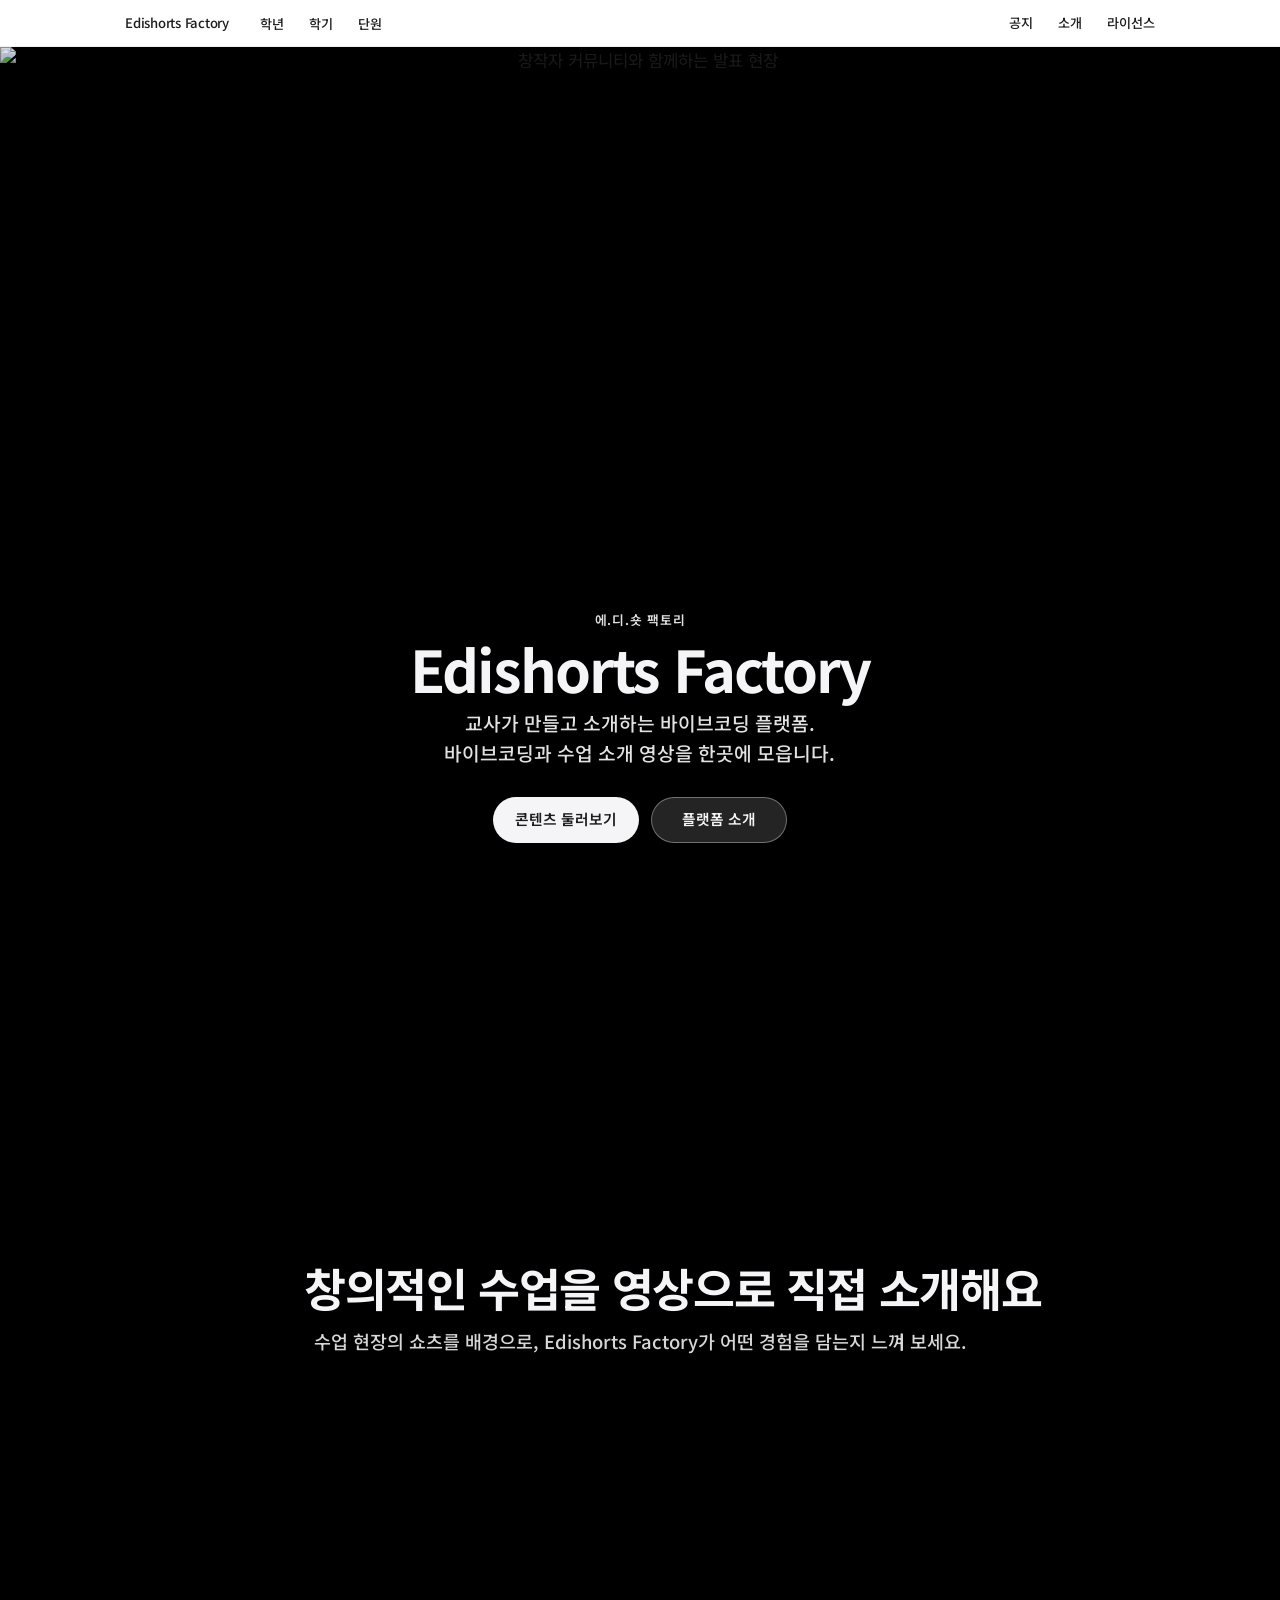
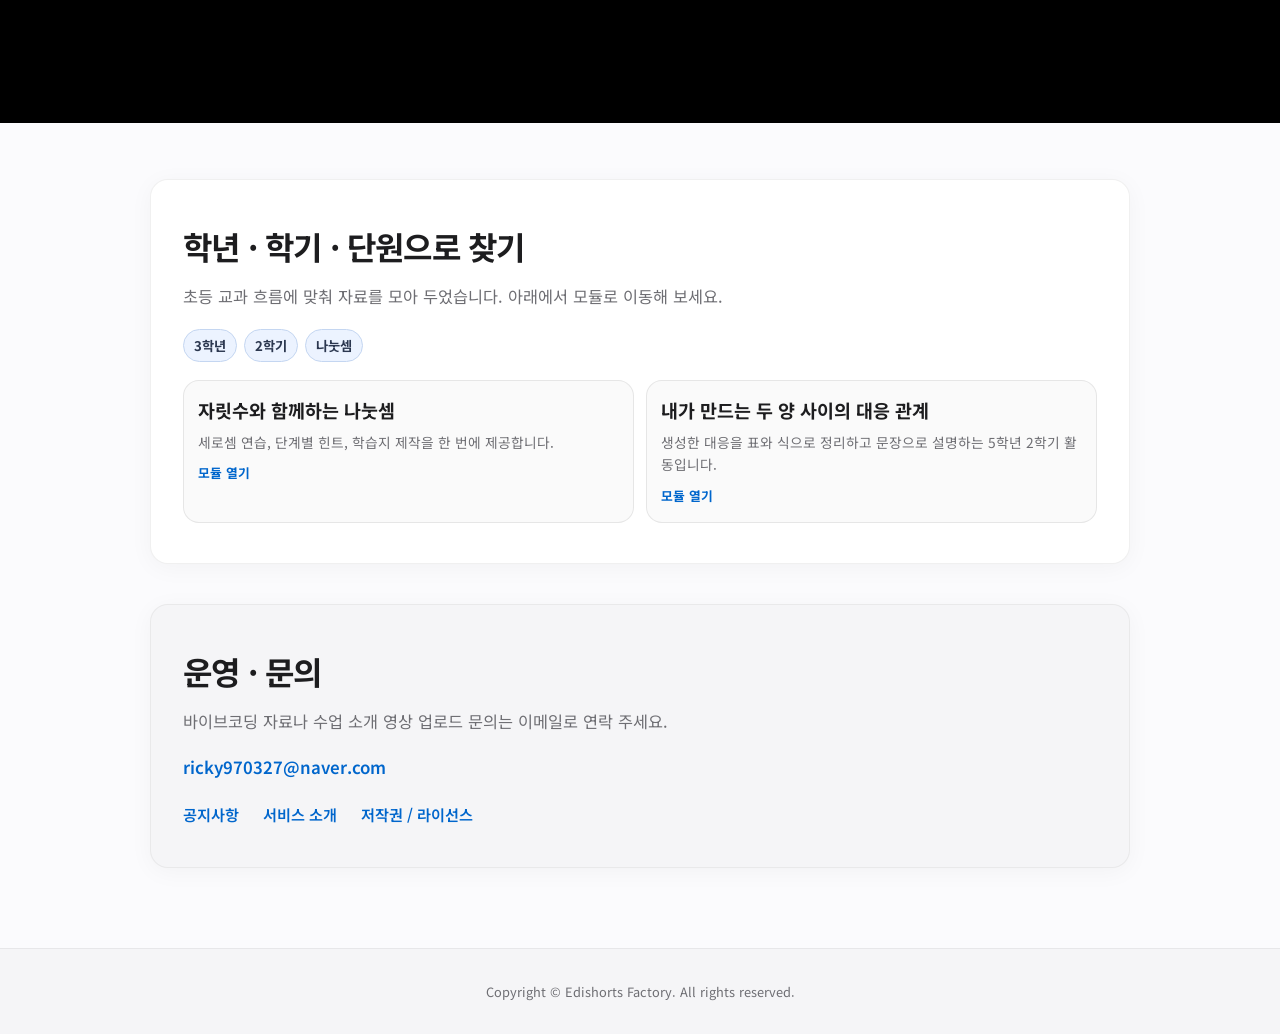
==== index.html @ 029f8019 "영상 섹션 재생 소스를 새 video section 파일로 교체. 기존 쇼릴 목록 대신 새 영상 파일 1개를 반복 재생하도록 설정하고, 대용량 파일은 Git LFS로 추적해 푸시 " ====
<!DOCTYPE html>
<html lang="ko">
<head>
  <meta charset="UTF-8" />
  <meta name="viewport" content="width=device-width, initial-scale=1.0" />
  <title>Edishorts Factory</title>
  <link rel="preconnect" href="https://fonts.googleapis.com" />
  <link rel="preconnect" href="https://fonts.gstatic.com" crossorigin />
  <link href="https://fonts.googleapis.com/css2?family=Noto+Sans+KR:wght@400;500;600;700&display=swap" rel="stylesheet" />
  <link rel="stylesheet" href="styles.css" />
</head>
<body class="ef-home ef-site">
  <div class="portal-topnav-wrap ef-nav">
    <nav class="portal-topnav" aria-label="상단 탐색">
      <a href="index.html" class="portal-logo-mini">Edishorts Factory</a>
      <div class="portal-topnav-links">
        <div class="portal-dropdown">
          <button type="button" class="portal-dropbtn">학년</button>
          <div class="portal-dropdown-menu">
            <a href="#explore">1학년</a><a href="#explore">2학년</a><a href="#explore">3학년</a>
            <a href="#explore">4학년</a><a href="#explore">5학년</a><a href="#explore">6학년</a>
          </div>
        </div>
        <div class="portal-dropdown">
          <button type="button" class="portal-dropbtn">학기</button>
          <div class="portal-dropdown-menu portal-dropdown-menu-wide">
            <a href="#explore">1학년 1학기</a><a href="#explore">1학년 2학기</a>
            <a href="#explore">2학년 1학기</a><a href="#explore">2학년 2학기</a>
            <a href="#explore">3학년 1학기</a><a href="#explore">3학년 2학기</a>
            <a href="#explore">4학년 1학기</a><a href="#explore">4학년 2학기</a>
            <a href="#explore">5학년 1학기</a><a href="correspondence.html">5학년 2학기</a>
            <a href="#explore">6학년 1학기</a><a href="#explore">6학년 2학기</a>
          </div>
        </div>
        <div class="portal-dropdown">
          <button type="button" class="portal-dropbtn">단원</button>
          <div class="portal-dropdown-menu">
            <span class="portal-dropdown-empty">단원 메뉴는 곧 제공됩니다.</span>
          </div>
        </div>
      </div>
      <div class="portal-topnav-pages">
        <a href="notices.html">공지</a>
        <a href="about.html">소개</a>
        <a href="license.html">라이선스</a>
      </div>
    </nav>
  </div>

  <section class="ef-hero" aria-label="메인 비주얼">
    <img
      src="assets/ws-banner.jpg"
      alt="창작자 커뮤니티와 함께하는 발표 현장"
      class="ef-hero-img"
      width="1200"
      height="800"
      fetchpriority="high"
    />
    <div class="ef-hero-scrim" aria-hidden="true"></div>
    <div class="ef-hero-inner">
      <p class="ef-eyebrow">에.디.숏 팩토리</p>
      <h1 class="ef-hero-title">Edishorts Factory</h1>
      <p class="ef-hero-sub">교사가 만들고 소개하는 바이브코딩 플랫폼.<br />바이브코딩과 수업 소개 영상을 한곳에 모읍니다.</p>
      <div class="ef-hero-actions">
        <a class="ef-btn ef-btn-primary" href="#explore">콘텐츠 둘러보기</a>
        <a class="ef-btn ef-btn-ghost" href="about.html">플랫폼 소개</a>
      </div>
    </div>
  </section>

  <section class="ef-showreel" id="lessonShowreel" aria-labelledby="showreel-heading">
    <div class="ef-showreel-videos" aria-hidden="true">
      <!-- assets/videos 폴더의 파일명을 clips 배열에 추가하면 자동으로 순환 재생됩니다. -->
      <video id="efShowreelVideo" class="ef-showreel-video" muted playsinline preload="none"></video>
    </div>
    <div class="ef-showreel-scrim" aria-hidden="true"></div>
    <div class="ef-showreel-copy">
      <h2 id="showreel-heading" class="ef-showreel-title">창의적인 수업을 영상으로 직접 소개해요</h2>
      <p class="ef-showreel-lead">수업 현장의 쇼츠를 배경으로, Edishorts Factory가 어떤 경험을 담는지 느껴 보세요.</p>
    </div>
  </section>

  <main class="ef-main" id="explore">
    <section class="ef-panel">
      <h2 class="ef-panel-title">학년 · 학기 · 단원으로 찾기</h2>
      <p class="ef-panel-lead">초등 교과 흐름에 맞춰 자료를 모아 두었습니다. 아래에서 모듈로 이동해 보세요.</p>
      <div class="portal-chip-row ef-chip-row">
        <span class="portal-chip">3학년</span>
        <span class="portal-chip">2학기</span>
        <span class="portal-chip">나눗셈</span>
      </div>
      <div class="portal-module-grid ef-module-grid">
        <a class="portal-module-card ef-module-card" href="division.html">
          <h3>자릿수와 함께하는 나눗셈</h3>
          <p>세로셈 연습, 단계별 힌트, 학습지 제작을 한 번에 제공합니다.</p>
          <span class="portal-module-cta">모듈 열기</span>
        </a>
        <a class="portal-module-card ef-module-card" href="correspondence.html">
          <h3>내가 만드는 두 양 사이의 대응 관계</h3>
          <p>생성한 대응을 표와 식으로 정리하고 문장으로 설명하는 5학년 2학기 활동입니다.</p>
          <span class="portal-module-cta">모듈 열기</span>
        </a>
      </div>
    </section>

    <section class="ef-panel ef-panel-muted">
      <h2 class="ef-panel-title">운영 · 문의</h2>
      <p class="ef-panel-lead">바이브코딩 자료나 수업 소개 영상 업로드 문의는 이메일로 연락 주세요.</p>
      <p class="ef-contact"><a href="mailto:ricky970327@naver.com">ricky970327@naver.com</a></p>
      <div class="ef-link-row">
        <a href="notices.html">공지사항</a>
        <a href="about.html">서비스 소개</a>
        <a href="license.html">저작권 / 라이선스</a>
      </div>
    </section>
  </main>

  <footer class="ef-footer">
    <p>Copyright © Edishorts Factory. All rights reserved.</p>
  </footer>

  <script>
    (function () {
      var video = document.getElementById("efShowreelVideo");
      var section = document.getElementById("lessonShowreel");
      if (!video || !section) return;

      var clips = ["assets/videos/video section.mp4"];
      if (!clips.length) return;

      var idx = 0;
      var playable = [];
      var initialized = false;
      var initPromise = null;

      function tryPlay() {
        video.muted = true;
        var p = video.play();
        if (p && typeof p.catch === "function") p.catch(function () {});
      }

      function loadIndex(i) {
        if (!playable.length) return;
        idx = ((i % playable.length) + playable.length) % playable.length;
        video.src = encodeURI(playable[idx]);
        video.load();
        tryPlay();
      }

      function advanceToNext() {
        if (!playable.length) return;
        loadIndex(idx + 1);
      }

      function onEnded() {
        advanceToNext();
      }

      function onError() {
        if (playable.length) playable.splice(idx, 1);
        if (!playable.length) {
          video.removeEventListener("error", onError);
          video.removeEventListener("ended", onEnded);
          video.pause();
          return;
        }
        loadIndex(idx);
      }

      function probeClip(src) {
        return new Promise(function (resolve) {
          var probe = document.createElement("video");
          var cleaned = false;
          var timer = setTimeout(doneFalse, 2200);
          function cleanup() {
            if (cleaned) return;
            cleaned = true;
            clearTimeout(timer);
            probe.removeAttribute("src");
            probe.load();
          }
          function doneTrue() {
            cleanup();
            resolve(true);
          }
          function doneFalse() {
            cleanup();
            resolve(false);
          }
          probe.preload = "metadata";
          probe.muted = true;
          probe.addEventListener("loadedmetadata", doneTrue, { once: true });
          probe.addEventListener("canplay", doneTrue, { once: true });
          probe.addEventListener("error", doneFalse, { once: true });
          probe.src = encodeURI(src);
          probe.load();
        });
      }

      async function initPlayableList() {
        if (initialized) return playable;
        if (initPromise) return initPromise;
        initPromise = (async function () {
          var accepted = [];
          for (var i = 0; i < clips.length; i += 1) {
            var ok = await probeClip(clips[i]);
            if (ok) accepted.push(clips[i]);
          }
          playable = accepted;
          initialized = true;
          return playable;
        })();
        return initPromise;
      }

      video.addEventListener("ended", onEnded);
      video.addEventListener("error", onError);

      var started = false;
      var io = new IntersectionObserver(
        function (entries) {
          entries.forEach(async function (e) {
            if (e.isIntersecting) {
              if (!started) {
                started = true;
                await initPlayableList();
                if (playable.length) loadIndex(0);
              } else {
                tryPlay();
              }
            } else {
              video.pause();
            }
          });
        },
        { threshold: 0.12 }
      );
      io.observe(section);
    })();
  </script>
</body>
</html>
---- styles.css ----
@font-face {
  font-family: "Katuri";
  src:
    url("assets/fonts/Katuri.otf") format("opentype"),
    url("assets/fonts/Katuri.ttf") format("truetype");
  font-weight: 400;
  font-style: normal;
  font-display: swap;
}

:root {
  --bg: #f0f7ff;
  --card: #ffffff;
  --ink: #2c2a26;
  --muted: #5c5852;
  --accent: #2d7a6e;
  --accent-soft: #e8f4f1;
  --highlight: #fff3d4;
  --border: #e2ddd4;
  --danger: #b54a3c;
  --radius: 16px;
  --shadow: 0 8px 28px rgba(44, 42, 38, 0.08);
  --place-blue: #3d7dd9;
  --place-green: #3daf6e;
  --place-orange: #e8892c;
  --vd-line: rgba(44, 42, 38, 0.22);
}

*,
*::before,
*::after {
  box-sizing: border-box;
}

body {
  margin: 0;
  font-family: "Noto Sans KR", system-ui, sans-serif;
  font-size: 1.05rem;
  line-height: 1.65;
  color: var(--ink);
  background: var(--bg);
  min-height: 100vh;
}

.page {
  max-width: 760px;
  margin: 0 auto;
  padding: 1.75rem 1.25rem 3rem;
}

.header {
  text-align: center;
  margin-bottom: 1.75rem;
}

.header h1 {
  font-size: clamp(1.45rem, 4vw, 1.85rem);
  font-weight: 700;
  margin: 0 0 0.6rem;
  letter-spacing: -0.02em;
}

.lead {
  margin: 0;
  color: var(--muted);
  font-size: 0.98rem;
  max-width: 34em;
  margin-inline: auto;
}

.card {
  background: var(--card);
  border-radius: var(--radius);
  padding: 1.35rem 1.35rem 1.5rem;
  margin-bottom: 1.25rem;
  box-shadow: var(--shadow);
  border: 1px solid var(--border);
}

.card h2 {
  font-size: 1.15rem;
  margin: 0 0 0.65rem;
  color: var(--accent);
}

.concept p {
  margin: 0 0 1rem;
  color: var(--muted);
  font-size: 0.95rem;
}

.place-demo {
  display: flex;
  flex-wrap: wrap;
  gap: 0.5rem;
  align-items: stretch;
  justify-content: center;
}

.place-cell {
  border-radius: 12px;
  padding: 0.65rem 0.85rem;
  text-align: center;
  min-width: 4.5rem;
  transition: transform 0.2s ease, box-shadow 0.2s ease;
}

.place-cell.place-tone-0 {
  background: rgba(61, 125, 217, 0.12);
  border: 2px solid var(--place-blue);
}

.place-cell.place-tone-1 {
  background: rgba(61, 175, 110, 0.12);
  border: 2px solid var(--place-green);
}

.place-cell.place-tone-2 {
  background: rgba(232, 137, 44, 0.14);
  border: 2px solid var(--place-orange);
}

.place-cell .digit {
  font-size: 1.75rem;
  font-weight: 700;
  line-height: 1.2;
}

.place-cell .name {
  font-size: 0.78rem;
  font-weight: 600;
  margin-top: 0.2rem;
}

.place-tone-0 .name {
  color: var(--place-blue);
}

.place-tone-1 .name {
  color: var(--place-green);
}

.place-tone-2 .name {
  color: var(--place-orange);
}

.form .fields {
  display: flex;
  flex-wrap: wrap;
  align-items: flex-end;
  gap: 0.75rem 1rem;
  justify-content: center;
}

.field {
  display: flex;
  flex-direction: column;
  gap: 0.35rem;
}

.field .label {
  font-size: 0.82rem;
  color: var(--muted);
  font-weight: 600;
}

.field input {
  width: 8.5rem;
  padding: 0.55rem 0.65rem;
  font-size: 1.1rem;
  border: 2px solid var(--border);
  border-radius: 10px;
  font-family: inherit;
}

.field input:focus {
  outline: none;
  border-color: var(--accent);
  box-shadow: 0 0 0 3px var(--accent-soft);
}

.problem-preview {
  text-align: center;
  font-size: 1.35rem;
  font-weight: 700;
  margin: 0.85rem 0 1rem;
  letter-spacing: 0.04em;
}

.form-actions {
  display: flex;
  flex-wrap: wrap;
  gap: 0.65rem;
  justify-content: center;
  align-items: center;
}

.form-actions .btn.primary {
  margin: 0;
  width: auto;
  min-width: 10rem;
}

.divide-symbol {
  font-size: 1.6rem;
  font-weight: 700;
  color: var(--muted);
  padding-bottom: 0.35rem;
}

.hint {
  margin: 0.85rem 0 1rem;
  font-size: 0.85rem;
  color: var(--muted);
  text-align: center;
}

.btn {
  font-family: inherit;
  font-size: 1rem;
  font-weight: 600;
  padding: 0.65rem 1.2rem;
  border-radius: 10px;
  border: 2px solid transparent;
  cursor: pointer;
  transition: transform 0.08s ease, background 0.15s ease, border-color 0.15s ease;
}

.btn:active {
  transform: scale(0.98);
}

.btn.primary {
  display: block;
  width: 100%;
  max-width: 280px;
  margin: 0 auto;
  background: var(--accent);
  color: #fff;
}

.btn.primary:hover {
  filter: brightness(1.05);
}

.btn.ghost {
  background: var(--card);
  border-color: var(--border);
  color: var(--ink);
}

.btn.ghost:hover:not(:disabled) {
  border-color: var(--accent);
  color: var(--accent);
}

.btn:disabled {
  opacity: 0.45;
  cursor: not-allowed;
}

.hidden {
  display: none !important;
}

.result-head {
  margin-bottom: 1rem;
}

.result-head h2 {
  margin-bottom: 0.35rem;
}

.answer {
  margin: 0;
  font-size: 1.05rem;
  font-weight: 600;
  color: var(--ink);
}

.step-nav {
  display: flex;
  align-items: center;
  justify-content: center;
  gap: 0.75rem;
  flex-wrap: wrap;
  margin-bottom: 1.1rem;
}

.step-counter {
  font-size: 0.9rem;
  color: var(--muted);
  min-width: 8rem;
  text-align: center;
}

.step-panel {
  background: var(--accent-soft);
  border-radius: var(--radius);
  padding: 1rem 1.1rem;
  margin-bottom: 1.25rem;
  border: 1px solid rgba(45, 122, 110, 0.2);
}

.step-title {
  font-weight: 700;
  font-size: 1rem;
  margin: 0 0 0.5rem;
  color: var(--accent);
}

.step-text {
  margin: 0;
  color: var(--ink);
  font-size: 0.98rem;
}

.step-math {
  margin: 0.75rem 0 0;
  font-family: ui-monospace, "Cascadia Code", monospace;
  font-size: 1rem;
  background: #fff;
  padding: 0.5rem 0.65rem;
  border-radius: 8px;
  border: 1px solid var(--border);
}

.error-msg {
  color: var(--danger);
  font-weight: 600;
  text-align: center;
  margin: 0.5rem 0 0;
  font-size: 0.95rem;
}

.practice-align {
  display: flex;
  flex-wrap: wrap;
  justify-content: center;
  align-items: flex-start;
  gap: 0.5rem 1.25rem;
  width: 100%;
  max-width: 100%;
  --practice-grid-cols: 5.35rem repeat(3, 3.5rem) 13rem;
}

.practice-q-col {
  flex: 0 1 auto;
  min-width: 0;
  max-width: 100%;
  overflow-x: auto;
  display: flex;
  flex-direction: column;
  align-items: center;
  -webkit-overflow-scrolling: touch;
}

#quotientMount {
  display: flex;
  justify-content: center;
  width: 100%;
}

.remainder-tip {
  flex: 0 1 14rem;
  max-width: min(16rem, 100%);
  margin: 0;
  font-size: 0.86rem;
  line-height: 1.55;
  color: var(--muted);
  padding: 0.35rem 0 0;
}

@media (max-width: 600px) {
  .practice-align {
    flex-direction: column;
    align-items: center;
  }

  .remainder-tip {
    padding-top: 0;
    order: -1;
    flex-basis: auto;
    max-width: 100%;
  }
}

.long-division-wrap {
  overflow-x: visible;
  padding: 0.1rem 0 0;
  display: flex;
  justify-content: center;
  width: 100%;
}

.long-division {
  display: block;
  font-family: ui-monospace, "Cascadia Code", monospace;
  font-size: 1.2rem;
  line-height: 1.45;
  margin: 0 auto;
  width: fit-content;
  max-width: 100%;
}

/* 세로셈: 열 고정 그리드 (몫·나누어지는 수·빼기 줄 정렬) */
.quotient-grid {
  display: grid;
  grid-template-columns: var(--practice-grid-cols);
  align-items: stretch;
  width: fit-content;
  max-width: 100%;
  margin: 0;
  font-variant-numeric: tabular-nums;
  box-sizing: border-box;
}

.vd-grid-root {
  display: flex;
  flex-direction: column;
  gap: 0;
  width: fit-content;
  max-width: 100%;
  margin: 0;
  font-variant-numeric: tabular-nums;
  box-sizing: border-box;
}

.vd-grid-row {
  display: grid;
  grid-template-columns: var(--practice-grid-cols);
  align-items: end;
  width: 100%;
  box-sizing: border-box;
}

.vd-grid-row .vd-g-hint:not(.vd-g-hint-side):not(.vd-g-hint-topnote) {
  border-right: 1px dashed var(--vd-line);
  box-sizing: border-box;
}

.vd-g-leader {
  text-align: right;
  white-space: pre;
  font-weight: 700;
  padding-right: 0.2rem;
  padding-left: 0.35rem;
  align-self: stretch;
  border-left: 1px dashed var(--vd-line);
  border-right: 1px dashed var(--vd-line);
  box-sizing: border-box;
}

.vd-g-leader-blank {
  user-select: none;
  pointer-events: none;
}

.vd-g-classic-lead.vd-g-leader-blank .vd-cl-div,
.vd-g-classic-lead.vd-g-leader-blank .vd-cl-paren {
  color: transparent;
}

.vd-g-classic-lead {
  display: flex;
  flex-direction: row;
  align-items: flex-end;
  justify-content: flex-end;
  gap: 0.02em;
  line-height: 1;
  padding-bottom: 0.2rem;
}

.vd-cl-div {
  font-weight: 800;
  font-size: 1.2rem;
}

.vd-cl-paren {
  font-size: 1.45rem;
  font-weight: 500;
  margin-left: 0.02em;
  line-height: 0.85;
}

.vd-g-leader-visible {
  color: var(--ink);
}

.vd-g-leader-head {
  min-height: 1rem;
}

.vd-grid-header .vd-g-leader-head {
  box-sizing: border-box;
  align-self: stretch;
}

.vd-grid-header .vd-g-head {
  font-family: "Noto Sans KR", system-ui, sans-serif;
  font-size: 0.78rem;
  font-weight: 700;
  text-align: center;
  padding: 0.15rem 0 0.25rem;
  border-right: 1px dashed var(--vd-line);
  box-sizing: border-box;
}

.vd-grid-header .vd-g-hint {
  border-right: 1px dashed var(--vd-line);
  box-sizing: border-box;
}

.vd-g-tone-0 {
  color: var(--place-blue);
}

.vd-g-tone-1 {
  color: var(--place-green);
}

.vd-g-tone-2 {
  color: var(--place-orange);
}

.vd-g-digit {
  text-align: center;
  font-weight: 700;
  min-height: 2.35rem;
  display: flex;
  align-items: center;
  justify-content: center;
  border-right: 1px dashed var(--vd-line);
  box-sizing: border-box;
}

.vd-g-dividend {
  font-size: 1.25rem;
}

.vd-g-dividend.vd-g-tone-0,
.vd-g-dividend.vd-g-tone-1,
.vd-g-dividend.vd-g-tone-2 {
  color: var(--ink);
}

.vd-g-partial {
  color: var(--ink);
  font-weight: 700;
}

.vd-g-product {
  color: #6a6560;
  font-weight: 600;
  font-size: 1.05rem;
}

.vd-g-after-sub {
  color: var(--ink);
  font-weight: 800;
  font-size: 1.12rem;
  background: rgba(255, 243, 212, 0.35);
}

.vd-dividend-classic .vd-g-dividend {
  border-top: 2px solid var(--ink);
}

.vd-g-remainder {
  color: var(--accent);
  font-weight: 800;
}

.vd-g-hint {
  min-height: 0.5rem;
}

.vd-g-hint-side {
  font-family: ui-monospace, "Cascadia Code", monospace;
  font-size: 0.82rem;
  font-weight: 600;
  color: var(--muted);
  display: flex;
  align-items: center;
  justify-content: flex-start;
  padding: 0 0.35rem 0 0.55rem;
  border-right: 1px dashed var(--vd-line);
  white-space: nowrap;
  box-sizing: border-box;
}

.vd-g-hint-merge {
  font-family: inherit;
  font-size: 0.78rem;
  font-weight: 500;
  line-height: 1.35;
  white-space: normal;
  max-width: 16rem;
}

.vd-merge-tip strong {
  color: var(--ink);
  font-weight: 800;
}

.vd-g-hint-topnote {
  border-right: 1px dashed var(--vd-line);
  box-sizing: border-box;
}

.vd-g-blink {
  animation: vd-g-blink-anim 0.95s ease-in-out infinite;
  border-radius: 6px;
}

.vd-g-dividend.vd-g-blink.vd-g-tone-0,
.vd-g-after-sub.vd-g-blink.vd-g-tone-0 {
  background: rgba(61, 125, 217, 0.28);
  color: var(--place-blue);
  font-weight: 800;
}

.vd-g-dividend.vd-g-blink.vd-g-tone-1,
.vd-g-after-sub.vd-g-blink.vd-g-tone-1 {
  background: rgba(61, 175, 110, 0.28);
  color: var(--place-green);
  font-weight: 800;
}

.vd-g-dividend.vd-g-blink.vd-g-tone-2,
.vd-g-after-sub.vd-g-blink.vd-g-tone-2 {
  background: rgba(232, 137, 44, 0.32);
  color: #b35f0a;
  font-weight: 800;
}

@keyframes vd-g-blink-anim {
  0%,
  100% {
    opacity: 1;
  }
  50% {
    opacity: 0.48;
  }
}

.vd-g-merge-corner {
  display: flex;
  align-items: flex-end;
  padding-bottom: 0.1rem;
}

.vd-corner-l {
  line-height: 1;
  margin-right: -0.02em;
  color: var(--ink);
}

.vd-corner-bar {
  flex: 1;
  border-top: 2px solid var(--ink);
  min-width: 1rem;
  height: 0;
  margin-bottom: 0.18rem;
}

.vd-g-merge-rule {
  display: flex;
  align-items: flex-start;
  padding-top: 0.12rem;
}

.vd-rule-line {
  width: 100%;
  border-top: 2px solid var(--ink);
}

.vd-q-cell {
  display: flex;
  align-items: center;
  justify-content: center;
  min-height: 2.45rem;
  padding: 0;
  border-right: 1px dashed var(--vd-line);
  box-sizing: border-box;
}

.quotient-grid .vd-q-cell {
  border-bottom: 1px dashed var(--vd-line);
}

.quotient-grid .vd-g-leader {
  border-bottom: 1px dashed var(--vd-line);
  align-self: stretch;
  display: flex;
  align-items: flex-end;
  justify-content: flex-end;
  padding-bottom: 0.2rem;
  box-sizing: border-box;
}

.quotient-grid .vd-g-hint-topnote {
  border-bottom: 1px dashed var(--vd-line);
}

.footer {
  text-align: center;
  color: var(--muted);
  font-size: 0.85rem;
  margin-top: 0.5rem;
}

.sr-only {
  position: absolute;
  width: 1px;
  height: 1px;
  padding: 0;
  margin: -1px;
  overflow: hidden;
  clip: rect(0, 0, 0, 0);
  white-space: nowrap;
  border: 0;
}

.difficulty-row {
  display: flex;
  flex-wrap: wrap;
  gap: 0.5rem;
  justify-content: center;
  margin-bottom: 0.5rem;
}

.chip {
  font-family: inherit;
  font-size: 0.95rem;
  font-weight: 600;
  padding: 0.55rem 1.1rem;
  border-radius: 999px;
  border: 2px solid var(--border);
  background: var(--card);
  cursor: pointer;
  transition: background 0.2s ease, border-color 0.2s ease, transform 0.1s ease;
  min-height: 48px;
}

.chip:hover {
  border-color: var(--place-blue);
}

.chip.active {
  background: rgba(61, 125, 217, 0.15);
  border-color: var(--place-blue);
  color: var(--ink);
}

.diff-desc {
  margin-top: 0;
}

.practice-card h2 {
  color: var(--place-blue);
}

.phase-label {
  font-size: 0.98rem;
  font-weight: 600;
  color: var(--ink);
  text-align: center;
  margin: 0 0 0.75rem;
  line-height: 1.5;
}

.step-dots {
  display: flex;
  flex-wrap: wrap;
  gap: 0.4rem;
  justify-content: center;
  margin-bottom: 1rem;
}

.step-dot {
  font-size: 0.72rem;
  font-weight: 700;
  padding: 0.35rem 0.55rem;
  border-radius: 8px;
  background: var(--border);
  color: var(--muted);
  transition: background 0.25s ease, color 0.25s ease;
}

.step-dot.current {
  background: rgba(232, 137, 44, 0.35);
  color: var(--ink);
  animation: pulse-soft 1.2s ease-in-out infinite;
}

.step-dot.done {
  background: rgba(61, 175, 110, 0.35);
  color: var(--ink);
}

@keyframes pulse-soft {
  0%,
  100% {
    opacity: 1;
  }
  50% {
    opacity: 0.72;
  }
}

.quotient-mount {
  margin-bottom: 0.15rem;
}

.quotient-bundle {
  display: flex;
  flex-direction: column;
  align-items: center;
  justify-content: center;
  gap: 0.25rem;
  padding: 0.2rem 0;
  border-radius: 14px;
  transition: box-shadow 0.25s ease, background 0.25s ease;
  box-sizing: border-box;
  width: 100%;
  max-width: 100%;
}

.quotient-bundle.place-tone-0.is-blinking {
  background: rgba(61, 125, 217, 0.12);
  box-shadow: 0 0 0 3px rgba(61, 125, 217, 0.45);
}

.quotient-bundle.place-tone-1.is-blinking {
  background: rgba(61, 175, 110, 0.12);
  box-shadow: 0 0 0 3px rgba(61, 175, 110, 0.45);
}

.quotient-bundle.place-tone-2.is-blinking {
  background: rgba(232, 137, 44, 0.14);
  box-shadow: 0 0 0 3px rgba(232, 137, 44, 0.5);
}

.quotient-bundle.is-blinking {
  animation: blink-bundle 0.95s ease-in-out infinite;
}

@keyframes blink-bundle {
  0%,
  100% {
    opacity: 1;
  }
  50% {
    opacity: 0.55;
  }
}

.quotient-label {
  margin: 0;
}

.touch-lg {
  min-height: 48px;
  min-width: 48px;
  font-size: 1.45rem;
  font-weight: 700;
  text-align: center;
  border-radius: 12px;
  border: 2px solid var(--border);
  transition: border-color 0.2s ease, box-shadow 0.2s ease, transform 0.12s ease;
}

.quotient-inp {
  width: 3.1rem;
  max-width: calc(100% - 0.25rem);
  padding: 0.35rem 0.2rem;
  font-family: ui-monospace, "Cascadia Code", monospace;
  box-sizing: border-box;
}

.quotient-inp:focus {
  outline: none;
  border-color: var(--place-blue);
  box-shadow: 0 0 0 3px rgba(61, 125, 217, 0.25);
}

.quotient-inp:disabled {
  background: #f4f4f2;
  color: var(--ink);
  opacity: 1;
}

.quotient-inp.place-tone-0:focus {
  border-color: var(--place-blue);
  box-shadow: 0 0 0 3px rgba(61, 125, 217, 0.25);
}

.quotient-inp.place-tone-1:focus {
  border-color: var(--place-green);
  box-shadow: 0 0 0 3px rgba(61, 175, 110, 0.25);
}

.quotient-inp.place-tone-2:focus {
  border-color: var(--place-orange);
  box-shadow: 0 0 0 3px rgba(232, 137, 44, 0.3);
}

.quotient-inp.input-error {
  border-color: var(--danger) !important;
  box-shadow: 0 0 0 3px rgba(181, 74, 60, 0.35) !important;
  animation: input-shake 0.35s ease;
}

@keyframes input-shake {
  0%,
  100% {
    transform: translateX(0);
  }
  25% {
    transform: translateX(-5px);
  }
  75% {
    transform: translateX(5px);
  }
}

.mult-hint {
  font-size: 0.82rem;
  font-weight: 600;
  color: var(--muted);
  font-family: ui-monospace, "Cascadia Code", monospace;
  white-space: nowrap;
  max-width: 100%;
}

.practice-ld {
  margin-top: 0.5rem;
}

.vd-tone-0 {
  color: var(--place-blue);
}

.vd-tone-1 {
  color: var(--place-green);
}

.vd-tone-2 {
  color: var(--place-orange);
}

.remainder-block {
  margin-top: 1rem;
  text-align: center;
}

.remainder-label {
  display: inline-flex;
  flex-direction: column;
  align-items: center;
  gap: 0.35rem;
  font-weight: 700;
}

.remainder-inp {
  width: 4rem;
}

.practice-actions {
  display: flex;
  flex-wrap: wrap;
  gap: 0.65rem;
  justify-content: center;
  margin-top: 1.15rem;
}

.practice-feedback {
  margin-top: 0.85rem;
  text-align: center;
  min-height: 1.5em;
  font-size: 0.98rem;
}

.fb-ok {
  color: var(--place-green);
  font-weight: 700;
}

.fb-wrong {
  color: var(--danger);
  font-weight: 600;
}

.shake-anim {
  animation: page-shake 0.45s ease;
}

@keyframes page-shake {
  0%,
  100% {
    transform: translateX(0);
  }
  15% {
    transform: translateX(-10px);
  }
  30% {
    transform: translateX(8px);
  }
  45% {
    transform: translateX(-6px);
  }
  60% {
    transform: translateX(4px);
  }
}

.fx-confetti {
  position: fixed;
  inset: 0;
  z-index: 9999;
  pointer-events: none;
}

.form-actions .btn.primary {
  min-height: 48px;
}

@media (min-width: 560px) {
  .page {
    padding: 2.25rem 1.5rem 3.5rem;
  }
}

/* ----- 사이트 푸터 (운영자 · SNS · CC) ----- */
.footer-tip {
  margin-bottom: 0.5rem;
}

.site-footer {
  max-width: 760px;
  margin: 0 auto;
  padding: 0 1.25rem 2.5rem;
  font-size: 0.82rem;
  color: var(--muted);
  line-height: 1.55;
}

.site-footer-inner {
  border-top: 1px solid var(--border);
  padding-top: 1.25rem;
}

.site-footer-line {
  margin: 0 0 0.5rem;
  text-align: center;
}

.site-footer-line a {
  color: var(--place-blue);
  text-decoration: none;
  font-weight: 600;
}

.site-footer-line a:hover {
  text-decoration: underline;
}

.site-footer-sep {
  margin: 0 0.35rem;
  opacity: 0.45;
}

.site-footer-sns {
  display: flex;
  flex-wrap: wrap;
  gap: 0.65rem;
  justify-content: center;
  align-items: center;
}

.sns-icon {
  display: inline-flex;
  align-items: center;
  justify-content: center;
  padding: 0.2rem;
  border-radius: 8px;
  transition: transform 0.12s ease, box-shadow 0.15s ease;
}

.sns-icon:hover {
  transform: scale(1.08);
  box-shadow: 0 4px 12px rgba(44, 42, 38, 0.12);
}

.sns-icon svg {
  display: block;
}

.site-footer-cc {
  margin: 0.85rem 0 0;
  font-size: 0.76rem;
  text-align: center;
  color: #7a756d;
  max-width: 38rem;
  margin-inline: auto;
}

.site-footer-cc a {
  color: #5a6b8a;
  font-weight: 600;
}

/* ----- 학습지 오버레이 (A4 · 12문제) ----- */
body.worksheet-open {
  overflow: hidden;
}

.worksheet-overlay {
  position: fixed;
  inset: 0;
  z-index: 2000;
  background: rgba(36, 34, 31, 0.48);
  overflow-y: auto;
  padding: 0.75rem;
  -webkit-overflow-scrolling: touch;
}

.worksheet-overlay.hidden {
  display: none;
}

.worksheet-toolbar {
  display: flex;
  flex-wrap: wrap;
  gap: 0.5rem;
  justify-content: center;
  align-items: center;
  margin-bottom: 0.75rem;
  position: sticky;
  top: 0;
  z-index: 2;
  padding: 0.35rem;
  background: rgba(247, 250, 255, 0.95);
  backdrop-filter: blur(6px);
  border-radius: 12px;
}

.worksheet-hint {
  text-align: center;
  font-size: 0.85rem;
  color: #f0f4fc;
  margin: 0 0 0.75rem;
  max-width: 36rem;
  margin-inline: auto;
  text-shadow: 0 1px 2px rgba(0, 0, 0, 0.35);
}

.worksheet-sheet-outer {
  max-width: 42rem;
  margin: 0 auto;
}

.worksheet-sheet {
  background: #fff;
  color: #1a1a1a;
  max-width: 210mm;
  min-height: 260mm;
  margin: 0 auto 2rem;
  padding: 0;
  box-shadow: 0 16px 48px rgba(0, 0, 0, 0.22);
  font-family: "Noto Sans KR", system-ui, sans-serif;
}

/* PDF 학습지 레이아웃에 맞춘 A4 프레임 */
.ws-a4 {
  padding: 7mm 8mm 8mm;
}

.ws-page-frame {
  border: 1.5px solid #0a0a0a;
  padding: 5mm 5.5mm 4mm;
  min-height: 0;
}

.ws-head {
  display: flex;
  justify-content: space-between;
  align-items: flex-start;
  gap: 0.5rem 1rem;
  margin-bottom: 3mm;
}

.ws-head-left {
  flex: 1;
  min-width: 0;
}

.ws-logo-wrap {
  display: inline-block;
  margin-bottom: 0.18rem;
}

.ws-logo-img {
  display: block;
  width: clamp(8rem, 23vw, 11rem);
  height: auto;
  object-fit: contain;
}

.ws-unit-title {
  font-family: "Katuri", Jua, "Noto Sans KR", sans-serif;
  font-size: clamp(0.88rem, 2.4vw, 1.02rem);
  font-weight: 400;
  margin: 0 0 0.1rem;
  letter-spacing: -0.02em;
  color: #111;
}

.ws-diff-line {
  font-family: "Katuri", "Noto Sans KR", sans-serif;
  margin: 0;
  font-size: 0.72rem;
  font-weight: 400;
  color: #333;
}

.ws-head-right {
  flex-shrink: 0;
  text-align: right;
  font-size: 0.68rem;
  color: #333;
  line-height: 1.45;
}

.ws-url-line {
  font-family: ui-sans-serif, system-ui, sans-serif;
  font-size: 0.65rem;
  color: #666;
  margin-bottom: 0.35rem;
}

.ws-student-fields div {
  white-space: nowrap;
  letter-spacing: 0.02em;
}

.ws-body {
  display: flex;
  align-items: stretch;
  gap: 0.25rem;
  margin-bottom: 2mm;
}

.ws-ruler-col {
  flex-shrink: 0;
  display: flex;
  align-items: flex-start;
  padding-top: 2mm;
  opacity: 0.95;
}

.ws-ruler-img {
  display: block;
  width: 16px;
  height: auto;
  object-fit: contain;
  opacity: 0.95;
}

.ws-problems-wrap {
  flex: 1;
  min-width: 0;
}

.ws-problems {
  display: grid;
  grid-template-columns: repeat(3, 1fr);
  grid-template-rows: repeat(3, 1fr);
  gap: 0.42rem 0.5rem;
}

.ws-cell {
  min-width: 0;
}

.ws-bullet {
  margin: 0 0 0.1rem;
  font-size: 0.64rem;
  font-weight: 700;
  font-variant-numeric: tabular-nums;
  color: #111;
}

/* PDF: 연한 회색 점선 격자 작업칸 */
.ws-grid-bg {
  border-radius: 2px;
  padding: 2px;
  border: 1px solid rgba(90, 110, 130, 0.2);
}

.ws-problem-grid {
  --ws-dash-color: #98a1ad;
  --ws-dash-stroke: 1.6px dashed var(--ws-dash-color);
  --ws-cols: 6;
  --ws-rows: 6;
  display: grid;
  grid-template-columns: repeat(var(--ws-cols), 1fr);
  grid-template-rows: repeat(var(--ws-rows), 1fr);
  aspect-ratio: 1.03 / 1;
  width: 100%;
  font-family: ui-monospace, "Cascadia Code", monospace;
  font-size: 0.78rem;
  line-height: 1;
  background: #f9fbfc;
}

.ws-grid-v {
  align-self: stretch;
  justify-self: start;
  width: 0;
  border-left: var(--ws-dash-stroke);
}

.ws-grid-h {
  align-self: start;
  justify-self: stretch;
  height: 0;
  border-top: var(--ws-dash-stroke);
}

.ws-slot {
  align-self: end;
  justify-self: center;
  width: 80%;
  border-bottom: var(--ws-dash-stroke);
}

.ws-digit {
  align-self: center;
  justify-self: center;
  font-weight: 800;
  color: #1b1b1b;
  font-size: 1.02em;
}

.ws-digit-black {
  color: #222;
}

.ws-paren-char {
  align-self: center;
  justify-self: center;
  font-family: "Times New Roman", Georgia, serif;
  font-size: 1.52rem;
  font-weight: 500;
  color: #1f1f1f;
  line-height: 1;
  transform: translateX(-1px) scaleY(1.16);
}

.ws-topline {
  align-self: start;
  justify-self: center;
  width: calc(100% - 2px);
  border-top: 2px solid #1a1a1a;
  margin-top: 1px;
}

.ws-subline {
  align-self: end;
  justify-self: center;
  width: calc(100% - 3px);
  border-bottom: 2px solid #1a1a1a;
  margin-bottom: 1px;
}

.ws-page-foot {
  display: flex;
  flex-wrap: nowrap;
  justify-content: space-between;
  align-items: flex-end;
  gap: 0.35rem;
  margin-top: 2mm;
  padding-top: 1.5mm;
  border-top: 1px solid rgba(0, 0, 0, 0.12);
}

.ws-foot-copy {
  margin: 0;
  flex: 0 1 auto;
  font-size: 0.58rem;
  color: #888;
  line-height: 1.35;
  max-width: 42%;
}

.ws-foot-qr {
  flex: 0 0 auto;
  text-align: center;
}

.ws-qr-label {
  display: block;
  font-size: 0.58rem;
  font-weight: 700;
  color: #444;
  margin-bottom: 0.1rem;
}

.ws-foot-qr img {
  display: block;
  margin: 0 auto;
}

.ws-foot-mascot {
  flex: 0 0 auto;
  line-height: 0;
}

.ws-mascot-img {
  display: block;
  width: 72px;
  height: auto;
  object-fit: contain;
}

.ws-qr-fallback {
  margin: 0;
  font-size: 0.58rem;
}

.ws-qr-fallback a {
  color: #1a56b8;
  font-weight: 700;
  text-decoration: underline;
}

@media print {
  .no-print,
  .worksheet-hint,
  .worksheet-sheet-outer {
    display: none !important;
  }

  body {
    background: #fff;
  }

  body * {
    visibility: hidden;
  }

  #worksheetOverlay,
  #worksheetOverlay * {
    visibility: visible;
  }

  #worksheetOverlay {
    position: absolute;
    left: 0;
    top: 0;
    width: 100%;
    padding: 0;
    margin: 0;
    background: #fff;
    overflow: visible;
  }

  .worksheet-sheet {
    box-shadow: none;
    margin: 0;
    max-width: none;
    width: 100%;
    min-height: auto;
    padding: 0;
  }

  .ws-a4 {
    padding: 5.5mm 6.2mm;
  }

  .ws-page-frame {
    padding: 4mm 4.4mm 3.4mm;
  }

  .ws-head {
    margin-bottom: 2.1mm;
    gap: 0.35rem 0.7rem;
  }

  .ws-body {
    margin-bottom: 1.6mm;
  }

  .ws-problems {
    grid-template-columns: repeat(3, 1fr);
    grid-template-rows: repeat(3, 1fr);
    gap: 0.34rem 0.42rem;
  }

  .ws-bullet {
    margin-bottom: 0.07rem;
    font-size: 0.66rem;
  }

  .ws-grid-bg {
    padding: 2.4px;
  }

  .ws-page-foot {
    margin-top: 1.5mm;
    padding-top: 0.9mm;
  }

  .ws-foot-copy {
    font-size: 0.56rem;
  }

  .ws-qr-label {
    font-size: 0.58rem;
    margin-bottom: 0.05rem;
  }

  .ws-foot-qr img {
    width: 56px;
    height: 56px;
  }

  .ws-mascot-img {
    width: 64px;
  }

  @page {
    size: A4 portrait;
    margin: 10mm;
  }
}

/* ----- 포털 IA 레이아웃 ----- */
.portal-topnav-wrap {
  position: sticky;
  top: 0;
  z-index: 100;
  background: rgba(240, 247, 255, 0.94);
  backdrop-filter: blur(6px);
  border-bottom: 1px solid rgba(44, 42, 38, 0.1);
}

.portal-topnav {
  max-width: 1080px;
  margin: 0 auto;
  padding: 0.55rem 1rem;
  display: flex;
  align-items: center;
  gap: 0.8rem;
}

.portal-logo-mini {
  font-family: Jua, "Noto Sans KR", sans-serif;
  font-size: 1.1rem;
  color: #ff4f8b;
  text-decoration: none;
  white-space: nowrap;
}

.portal-topnav-links,
.portal-topnav-pages {
  display: flex;
  align-items: center;
  gap: 0.4rem;
  flex-wrap: wrap;
}

.portal-topnav-pages {
  margin-left: auto;
}

.portal-topnav a,
.portal-dropbtn {
  color: #33415d;
  text-decoration: none;
  font-size: 0.88rem;
  font-weight: 600;
  padding: 0.33rem 0.58rem;
  border-radius: 8px;
  border: 0;
  background: transparent;
  cursor: pointer;
  font-family: inherit;
  line-height: 1.2;
}

.portal-topnav a:hover,
.portal-dropbtn:hover,
.portal-topnav a.is-active {
  background: rgba(61, 125, 217, 0.14);
  color: #1d3667;
}

.portal-dropdown {
  position: relative;
}

.portal-dropdown-menu {
  position: absolute;
  top: calc(100% + 0.38rem);
  left: 0;
  min-width: 8.2rem;
  background: #fff;
  border: 1px solid #d6deec;
  box-shadow: 0 10px 24px rgba(31, 47, 72, 0.15);
  border-radius: 10px;
  padding: 0.3rem;
  display: none;
  z-index: 140;
}

.portal-dropdown-menu a,
.portal-dropdown-empty {
  display: block;
  font-size: 0.82rem;
  font-weight: 600;
  color: #33415d;
  text-decoration: none;
  padding: 0.32rem 0.44rem;
  border-radius: 7px;
  white-space: nowrap;
}

.portal-dropdown-empty {
  color: #6c7688;
}

.portal-dropdown-menu a:hover {
  background: rgba(61, 125, 217, 0.12);
  color: #1f3e74;
}

.portal-dropdown:hover .portal-dropdown-menu,
.portal-dropdown:focus-within .portal-dropdown-menu {
  display: block;
}

.portal-dropdown-menu-wide {
  min-width: 10.8rem;
}

.portal-page {
  max-width: 1080px;
  margin: 1.2rem auto 2.2rem;
  padding: 0 1rem;
}

.portal-hero {
  padding: 0.9rem;
}

.portal-hero-banner {
  width: 100%;
  max-height: 260px;
  object-fit: cover;
  border-radius: 12px;
  border: 1px solid rgba(80, 92, 106, 0.22);
}

.portal-hero-text {
  margin: 0.8rem 0 0;
  color: #4d596f;
  font-size: 0.95rem;
}

.portal-section {
  margin-top: 1rem;
}

.portal-section h2,
.portal-page-title {
  margin: 0 0 0.75rem;
  color: #2b5f99;
  font-size: 1.1rem;
}

.portal-chip-row {
  display: flex;
  flex-wrap: wrap;
  gap: 0.45rem;
  margin-bottom: 0.9rem;
}

.portal-chip {
  font-size: 0.83rem;
  font-weight: 700;
  color: #2c3850;
  background: #ecf3ff;
  border: 1px solid #c4d6f1;
  border-radius: 999px;
  padding: 0.3rem 0.62rem;
}

.portal-module-grid {
  display: grid;
  grid-template-columns: repeat(auto-fit, minmax(230px, 1fr));
  gap: 0.75rem;
}

.portal-module-card {
  display: block;
  border: 1px solid #d7e2f4;
  border-radius: 12px;
  text-decoration: none;
  color: #243041;
  padding: 0.85rem;
  background: linear-gradient(180deg, #fff, #f6f9ff);
}

.portal-module-card h3 {
  margin: 0 0 0.35rem;
  font-size: 1rem;
  color: #253f72;
}

.portal-module-card p {
  margin: 0;
  font-size: 0.86rem;
  color: #52607a;
}

.portal-module-cta {
  display: inline-block;
  margin-top: 0.55rem;
  font-size: 0.8rem;
  font-weight: 700;
  color: #1f62c0;
}

.portal-link-list {
  display: flex;
  flex-wrap: wrap;
  gap: 0.55rem;
}

.portal-link-list a {
  color: #1f62c0;
  text-decoration: none;
  font-weight: 600;
}

.portal-notice-list {
  margin: 0;
  padding-left: 1.05rem;
  color: #344056;
  font-size: 0.9rem;
}

.portal-notice-list li + li {
  margin-top: 0.5rem;
}

/* ----- Edishorts Factory · 기업형 셸 & 홈 ----- */
body.ef-site {
  background: #fbfbfd;
  color: #1d1d1f;
}

body.ef-home {
  background: #000;
}

.portal-topnav-wrap.ef-nav {
  background: #ffffff;
  backdrop-filter: saturate(180%) blur(20px);
  -webkit-backdrop-filter: saturate(180%) blur(20px);
  border-bottom: 1px solid rgba(0, 0, 0, 0.06);
}

.ef-nav .portal-logo-mini {
  font-family:
    -apple-system,
    BlinkMacSystemFont,
    "Segoe UI",
    Roboto,
    "Noto Sans KR",
    "Helvetica Neue",
    Arial,
    sans-serif;
  font-size: 0.95rem;
  font-weight: 600;
  letter-spacing: -0.02em;
  color: #1d1d1f;
}

.ef-nav .portal-topnav a,
.ef-nav .portal-dropbtn {
  color: #1d1d1f;
  font-weight: 500;
  font-size: 0.82rem;
}

.ef-nav .portal-topnav a:hover,
.ef-nav .portal-dropbtn:hover,
.ef-nav .portal-topnav a.is-active {
  background: rgba(0, 0, 0, 0.06);
  color: #000;
}

.ef-nav .portal-dropdown-menu {
  border: 1px solid rgba(0, 0, 0, 0.08);
  box-shadow: 0 12px 32px rgba(0, 0, 0, 0.12);
  border-radius: 12px;
}

.ef-nav .portal-dropdown-menu a:hover {
  background: rgba(0, 0, 0, 0.05);
  color: #000;
}

.ef-hero {
  position: relative;
  min-height: calc(100vh - 52px);
  display: flex;
  align-items: flex-end;
  justify-content: center;
  text-align: center;
  overflow: hidden;
}

.ef-hero-img {
  position: absolute;
  inset: 0;
  width: 100%;
  height: 100%;
  object-fit: cover;
  object-position: center;
}

.ef-hero-scrim {
  position: absolute;
  inset: 0;
  background: linear-gradient(
    to top,
    rgba(0, 0, 0, 0.72) 0%,
    rgba(0, 0, 0, 0.25) 45%,
    rgba(0, 0, 0, 0.12) 100%
  );
  pointer-events: none;
}

.ef-hero-inner {
  position: relative;
  z-index: 1;
  max-width: 820px;
  margin: 0 auto;
  padding: 4rem 1.5rem 3.25rem;
  color: #f5f5f7;
}

.ef-eyebrow {
  margin: 0 0 0.5rem;
  font-size: 0.8rem;
  font-weight: 600;
  letter-spacing: 0.06em;
  text-transform: uppercase;
  opacity: 0.92;
}

.ef-hero-title {
  margin: 0 0 0.65rem;
  font-family:
    -apple-system,
    BlinkMacSystemFont,
    "Segoe UI",
    Roboto,
    "Noto Sans KR",
    sans-serif;
  font-size: clamp(2.35rem, 6.5vw, 3.6rem);
  font-weight: 700;
  letter-spacing: -0.035em;
  line-height: 1.05;
}

.ef-hero-sub {
  margin: 0 auto 1.75rem;
  max-width: 36em;
  font-size: clamp(1rem, 2.2vw, 1.2rem);
  line-height: 1.55;
  font-weight: 500;
  color: rgba(245, 245, 247, 0.92);
}

.ef-hero-actions {
  display: flex;
  flex-wrap: wrap;
  gap: 0.75rem;
  justify-content: center;
}

.ef-btn {
  display: inline-flex;
  align-items: center;
  justify-content: center;
  min-width: 8.5rem;
  padding: 0.62rem 1.35rem;
  border-radius: 999px;
  font-size: 0.92rem;
  font-weight: 600;
  text-decoration: none;
  transition: background 0.2s ease, color 0.2s ease, transform 0.15s ease;
}

.ef-btn-primary {
  background: #f5f5f7;
  color: #1d1d1f;
}

.ef-btn-primary:hover {
  background: #fff;
  transform: scale(1.02);
}

.ef-btn-ghost {
  background: rgba(255, 255, 255, 0.14);
  color: #f5f5f7;
  border: 1px solid rgba(255, 255, 255, 0.35);
}

.ef-btn-ghost:hover {
  background: rgba(255, 255, 255, 0.22);
}

.ef-showreel {
  position: relative;
  min-height: min(92vh, 860px);
  display: flex;
  align-items: center;
  justify-content: center;
  text-align: center;
  overflow: hidden;
  background: #000;
}

.ef-showreel-videos {
  position: absolute;
  inset: 0;
}

.ef-showreel-video {
  position: absolute;
  inset: 0;
  width: 100%;
  height: 100%;
  object-fit: cover;
  opacity: 0.5;
  pointer-events: none;
}

.ef-showreel-scrim {
  position: absolute;
  inset: 0;
  z-index: 1;
  background: rgba(0, 0, 0, 0.28);
  pointer-events: none;
}

.ef-showreel-copy {
  position: relative;
  z-index: 2;
  max-width: 720px;
  padding: 2.5rem 1.5rem;
  color: #f5f5f7;
}

.ef-showreel-title {
  margin: 0 0 0.85rem;
  font-family:
    -apple-system,
    BlinkMacSystemFont,
    "Segoe UI",
    Roboto,
    "Noto Sans KR",
    sans-serif;
  font-size: clamp(1.75rem, 4.8vw, 2.85rem);
  font-weight: 700;
  letter-spacing: -0.03em;
  line-height: 1.12;
  white-space: nowrap;
}

.ef-showreel-lead {
  margin: 0;
  font-size: clamp(1rem, 2vw, 1.15rem);
  line-height: 1.55;
  color: rgba(245, 245, 247, 0.88);
  font-weight: 500;
}

.ef-main {
  background: #fbfbfd;
  padding: 3.5rem 1.25rem 2.5rem;
}

.ef-panel {
  max-width: 980px;
  margin: 0 auto 2.5rem;
  padding: 2.5rem 2rem;
  background: #fff;
  border-radius: 18px;
  border: 1px solid rgba(0, 0, 0, 0.06);
  box-shadow: 0 4px 24px rgba(0, 0, 0, 0.04);
}

.ef-panel-muted {
  background: #f5f5f7;
  border-color: rgba(0, 0, 0, 0.05);
}

.ef-panel-title {
  margin: 0 0 0.65rem;
  font-family:
    -apple-system,
    BlinkMacSystemFont,
    "Segoe UI",
    Roboto,
    "Noto Sans KR",
    sans-serif;
  font-size: clamp(1.5rem, 3vw, 2rem);
  font-weight: 700;
  letter-spacing: -0.025em;
  color: #1d1d1f;
}

.ef-panel-lead {
  margin: 0 0 1.25rem;
  font-size: 1.02rem;
  line-height: 1.6;
  color: #6e6e73;
  max-width: 46em;
}

.ef-chip-row {
  margin-bottom: 1.1rem;
}

.ef-module-grid .ef-module-card {
  border: 1px solid rgba(0, 0, 0, 0.08);
  border-radius: 16px;
  background: #fafafa;
  box-shadow: none;
  transition: transform 0.2s ease, box-shadow 0.2s ease;
}

.ef-module-grid .ef-module-card:hover {
  transform: translateY(-3px);
  box-shadow: 0 12px 40px rgba(0, 0, 0, 0.08);
}

.ef-module-grid .ef-module-card h3 {
  color: #1d1d1f;
  font-size: 1.15rem;
}

.ef-module-grid .ef-module-card p {
  color: #6e6e73;
}

.ef-module-grid .portal-module-cta {
  color: #0066cc;
}

.ef-contact {
  margin: 0 0 1.25rem;
  font-size: 1.05rem;
}

.ef-contact a {
  color: #0066cc;
  text-decoration: none;
  font-weight: 600;
}

.ef-contact a:hover {
  text-decoration: underline;
}

.ef-link-row {
  display: flex;
  flex-wrap: wrap;
  gap: 1rem 1.5rem;
}

.ef-link-row a {
  color: #0066cc;
  text-decoration: none;
  font-weight: 600;
  font-size: 0.95rem;
}

.ef-link-row a:hover {
  text-decoration: underline;
}

.ef-footer {
  background: #f5f5f7;
  padding: 2rem 1.25rem;
  text-align: center;
  font-size: 0.8rem;
  color: #6e6e73;
  border-top: 1px solid rgba(0, 0, 0, 0.06);
}

.ef-footer p {
  margin: 0;
}

body.ef-site:not(.ef-home) .portal-page {
  margin-top: 2rem;
}

body.ef-site:not(.ef-home) .portal-section h2,
body.ef-site:not(.ef-home) .portal-page-title {
  font-family:
    -apple-system,
    BlinkMacSystemFont,
    "Segoe UI",
    Roboto,
    "Noto Sans KR",
    sans-serif;
  font-size: clamp(1.65rem, 3vw, 2.1rem);
  font-weight: 700;
  letter-spacing: -0.02em;
  color: #1d1d1f;
}

body.ef-site:not(.ef-home) .card {
  border: 1px solid rgba(0, 0, 0, 0.06);
  box-shadow: 0 4px 24px rgba(0, 0, 0, 0.04);
}

@media (max-width: 720px) {
  .ef-hero-inner {
    padding-bottom: 2.5rem;
  }

  .ef-panel {
    padding: 1.65rem 1.25rem;
  }

  .ef-nav .portal-topnav {
    flex-wrap: wrap;
  }
}

/* ----- 대응 관계 React 페이지 ----- */
.corr-page {
  max-width: 1100px;
  margin: 1.5rem auto 2.4rem;
  padding: 0 1rem;
}

.corr-header {
  background: #fff;
  border: 1px solid rgba(0, 0, 0, 0.06);
  border-radius: 18px;
  padding: 1.35rem 1.4rem;
  margin-bottom: 1rem;
  box-shadow: 0 10px 32px rgba(45, 122, 110, 0.1);
}

.corr-chip {
  display: inline-block;
  margin: 0 0 0.4rem;
  background: #e9f7ff;
  color: #0d6f8c;
  border-radius: 999px;
  padding: 0.22rem 0.65rem;
  font-size: 0.8rem;
  font-weight: 700;
}

.corr-header h1 {
  margin: 0;
  font-size: clamp(1.35rem, 3vw, 2rem);
  line-height: 1.25;
  letter-spacing: -0.02em;
}

.corr-header p:last-child {
  margin: 0.5rem 0 0;
  color: #4f6077;
}

.corr-app {
  display: grid;
  gap: 1rem;
}

.corr-progress-list {
  margin: 0.7rem 0 0;
  padding: 0;
  list-style: none;
  display: grid;
  grid-template-columns: repeat(4, minmax(0, 1fr));
  gap: 0.6rem;
}

.corr-progress-step {
  border: 1px solid #c7d8eb;
  background: #f6f9ff;
  border-radius: 12px;
  min-height: 54px;
  display: flex;
  align-items: center;
  justify-content: center;
  gap: 0.4rem;
  color: #5e7088;
  font-size: 0.86rem;
  font-weight: 700;
}

.corr-progress-dot {
  width: 1.6rem;
  height: 1.6rem;
  border-radius: 999px;
  display: inline-flex;
  align-items: center;
  justify-content: center;
  border: 1px solid #b8cde2;
  background: #fff;
  font-size: 0.76rem;
}

.corr-progress-step.is-current {
  border-color: #2b7fff;
  background: #e9f2ff;
  color: #1f4f8f;
}

.corr-progress-step.is-current .corr-progress-dot {
  background: #2b7fff;
  color: #fff;
  border-color: #2b7fff;
}

.corr-progress-step.is-done {
  border-color: #6bc489;
  background: #eaf9ef;
  color: #207549;
}

.corr-progress-step.is-done .corr-progress-dot {
  background: #3baa6a;
  color: #fff;
  border-color: #3baa6a;
}

.corr-panel {
  background: #fff;
  border: 1px solid #d9e4f0;
  border-radius: 16px;
  padding: 1.05rem 1rem 1.15rem;
  box-shadow: 0 8px 24px rgba(31, 79, 140, 0.08);
}

.corr-panel h2 {
  margin: 0 0 0.4rem;
  font-size: 1.06rem;
  color: #20466d;
}

.corr-tip {
  margin: 0;
  color: #5d6b7f;
  font-size: 0.92rem;
}

.corr-difficulty-row {
  margin-top: 0.7rem;
  display: flex;
  flex-wrap: wrap;
  gap: 0.45rem;
}

.corr-difficulty-btn {
  border: 1px solid #c3d7eb;
  background: #f6f9ff;
  color: #355273;
  border-radius: 999px;
  padding: 0.34rem 0.72rem;
  font-size: 0.82rem;
  font-weight: 700;
  cursor: pointer;
}

.corr-difficulty-btn.is-active {
  border-color: #2b7fff;
  background: #e9f2ff;
  color: #1e4e91;
}

.corr-select-grid {
  margin-top: 0.8rem;
  display: grid;
  grid-template-columns: repeat(auto-fit, minmax(110px, 1fr));
  gap: 0.6rem;
}

.corr-choice {
  border: 2px solid #ccdeef;
  border-radius: 12px;
  background: #f8fbff;
  padding: 0.48rem 0.4rem;
  font-size: 0.9rem;
  font-weight: 700;
  color: #2f4665;
  cursor: pointer;
}

.corr-choice-pair {
  text-align: left;
  display: flex;
  flex-direction: column;
  gap: 0.35rem;
}

.corr-choice-image {
  width: 100%;
  height: 86px;
  object-fit: contain;
  object-position: center;
  border-radius: 8px;
  border: 1px solid #c6d7eb;
  background: #fff;
}

.corr-choice.is-active {
  border-color: #2b7fff;
  background: #e8f2ff;
}

.corr-choice-emoji {
  display: block;
  font-size: 1.4rem;
  margin-bottom: 0.15rem;
}

.corr-action-row {
  margin-top: 0.85rem;
  display: flex;
  flex-wrap: wrap;
  gap: 0.55rem;
}

.corr-action-row .btn.primary,
.corr-action-row .btn.ghost {
  width: auto;
  min-width: 7.5rem;
  margin: 0;
}

.corr-stage {
  margin-top: 0.9rem;
  border-radius: 14px;
  border: 1px dashed #b9cde3;
  background: linear-gradient(180deg, #ffffff, #f0f8ff);
  padding: 0.8rem;
  min-height: 150px;
}

.corr-placeholder {
  margin: 0;
  color: #63758e;
  text-align: center;
}

.corr-rule {
  margin: 0 0 0.7rem;
  font-weight: 700;
  color: #1f4577;
}

.corr-card-wrap {
  display: grid;
  grid-template-columns: repeat(auto-fit, minmax(130px, 1fr));
  gap: 0.7rem;
}

.corr-object-card {
  border-radius: 12px;
  border: 1px solid #cae0f4;
  background: #fff;
  padding: 0.55rem;
  animation: corr-pop 0.28s ease;
}

.corr-object-main {
  margin: 0 0 0.25rem;
  font-size: 2rem;
  text-align: center;
}

.corr-object-main-image {
  display: block;
  width: 100%;
  height: 130px;
  object-fit: contain;
  object-position: center;
  border-radius: 10px;
  border: 1px solid #cbdbef;
  margin-bottom: 0.32rem;
  background: #fff;
}

.corr-object-composite {
  border: 1px solid #d7e5f2;
  border-radius: 10px;
  background: #fcfdff;
  padding: 0.35rem 0.4rem 0.45rem;
}

.corr-attach-zone {
  display: flex;
  flex-wrap: wrap;
  justify-content: center;
  gap: 0.18rem;
  min-height: 1.05rem;
}

.corr-unit {
  display: inline-block;
  width: 14px;
  height: 14px;
  border-radius: 999px;
  animation: corr-pop 0.22s ease;
}

.corr-unit-petal {
  width: 12px;
  height: 16px;
  border-radius: 55% 55% 55% 55% / 70% 70% 35% 35%;
  background: linear-gradient(180deg, #ffe77a, #f8bf33);
  border: 1px solid #e2ac27;
}

.corr-unit-grape {
  background: radial-gradient(circle at 35% 30%, #c58dff 0 34%, #6f3fb0 72%);
  border: 1px solid #5c2e9a;
}

.corr-unit-leg {
  width: 5px;
  height: 16px;
  border-radius: 5px;
  background: linear-gradient(180deg, #8f96a3, #5f6672);
}

.corr-unit-tooth {
  width: 12px;
  height: 12px;
  border-radius: 2px;
  transform: rotate(45deg);
  background: #fff;
  border: 1px solid #d4d6e0;
}

.corr-object-sub {
  display: flex;
  flex-wrap: wrap;
  justify-content: center;
  gap: 0.2rem;
  min-height: 1.6rem;
}

.corr-object-sub span {
  font-size: 1.22rem;
}

.corr-sub-thumb-wrap {
  display: inline-flex;
  width: 22px;
  height: 22px;
  border-radius: 999px;
  overflow: hidden;
  border: 1px solid #9ebee3;
  background: #fff;
}

.corr-sub-thumb {
  width: 100%;
  height: 100%;
  object-fit: cover;
}

.corr-sub-caption {
  margin: 0.28rem 0 0;
  text-align: center;
  font-size: 0.78rem;
  font-weight: 700;
  color: #3e5b7e;
}

@keyframes corr-pop {
  from {
    transform: translateY(8px);
    opacity: 0;
  }
  to {
    transform: translateY(0);
    opacity: 1;
  }
}

.corr-table-shell {
  margin-top: 0.75rem;
  overflow-x: auto;
}

.corr-table {
  border-collapse: collapse;
  width: 100%;
  min-width: 800px;
}

.corr-table th,
.corr-table td {
  border: 1px solid #c3d7eb;
  text-align: center;
  padding: 0.4rem 0.3rem;
}

.corr-table th {
  background: #eef5ff;
  font-size: 0.84rem;
  min-width: 96px;
}

.corr-table td {
  background: #fff;
}

.corr-table input {
  width: 100%;
  min-width: 56px;
  border: 1px solid #b8cee5;
  border-radius: 8px;
  padding: 0.24rem;
  font-size: 0.95rem;
  text-align: center;
}

.corr-table input.is-wrong {
  border-color: #d64f57;
  background: #fff1f2;
  box-shadow: 0 0 0 2px rgba(214, 79, 87, 0.16);
}

.corr-feedback {
  margin: 0.7rem 0 0;
  font-size: 0.9rem;
  font-weight: 600;
}

.corr-feedback.is-good {
  color: #0f8d56;
}

.corr-feedback.is-warn {
  color: #9f4f2d;
}

.corr-formula-grid {
  margin-top: 0.8rem;
  display: grid;
  grid-template-columns: repeat(auto-fit, minmax(150px, 1fr));
  gap: 0.6rem;
}

.corr-formula-grid label {
  display: flex;
  flex-direction: column;
  gap: 0.3rem;
  font-size: 0.82rem;
  color: #56647a;
  font-weight: 600;
}

.corr-field-label {
  display: block;
  min-height: 2.1em;
  line-height: 1.25;
}

.corr-formula-grid select,
.corr-formula-grid input {
  border: 1px solid #c1d4e8;
  border-radius: 10px;
  padding: 0.45rem 0.5rem;
  font-size: 0.95rem;
  font-family: inherit;
}

.corr-formula-preview {
  margin: 0.8rem 0 0;
  text-align: center;
  font-size: 1.35rem;
  font-weight: 800;
  letter-spacing: 0.02em;
  color: #245d90;
}

.corr-formula-names {
  margin: 0.28rem 0 0;
  text-align: center;
  font-size: 0.9rem;
  color: #4f6178;
  font-weight: 600;
}

.corr-panel.is-locked {
  opacity: 0.56;
}

.corr-panel.is-locked * {
  pointer-events: none;
}

.corr-result-box {
  margin: 0.8rem 0 0;
  border-radius: 12px;
  background: #f4f9ff;
  border: 1px solid #c7dcf2;
  padding: 0.7rem 0.8rem;
  color: #2b4669;
  min-height: 58px;
}

.corr-celebrate-backdrop {
  position: fixed;
  inset: 0;
  background: rgba(21, 30, 44, 0.38);
  display: grid;
  place-items: center;
  z-index: 999;
  padding: 1rem;
}

.corr-celebrate-modal {
  width: min(420px, 100%);
  border-radius: 16px;
  border: 1px solid #cfe2f5;
  background: #fff;
  box-shadow: 0 24px 64px rgba(16, 43, 77, 0.25);
  padding: 1.1rem 1rem 1rem;
  text-align: center;
}

.corr-sticker-row {
  display: flex;
  justify-content: center;
  gap: 0.4rem;
  font-size: 1.5rem;
  margin-bottom: 0.4rem;
}

.corr-sticker-row span {
  animation: corr-bounce 0.8s ease infinite alternate;
}

.corr-sticker-row span:nth-child(2) { animation-delay: 0.08s; }
.corr-sticker-row span:nth-child(3) { animation-delay: 0.16s; }
.corr-sticker-row span:nth-child(4) { animation-delay: 0.24s; }
.corr-sticker-row span:nth-child(5) { animation-delay: 0.32s; }

.corr-celebrate-modal h3 {
  margin: 0;
  font-size: 1.24rem;
  color: #21486f;
}

.corr-celebrate-modal p {
  margin: 0.55rem 0 0.85rem;
  color: #4d6179;
}

.corr-celebrate-modal .btn.primary {
  width: auto;
  min-width: 7.5rem;
}

@keyframes corr-bounce {
  from { transform: translateY(0) scale(1); }
  to { transform: translateY(-4px) scale(1.07); }
}

@media (max-width: 720px) {
  .corr-panel {
    padding: 0.9rem 0.78rem;
  }

  .corr-header {
    padding: 1.05rem 0.95rem;
  }

  .corr-table th,
  .corr-table td {
    padding: 0.3rem 0.2rem;
  }

  .corr-progress-list {
    grid-template-columns: repeat(2, minmax(0, 1fr));
  }
}
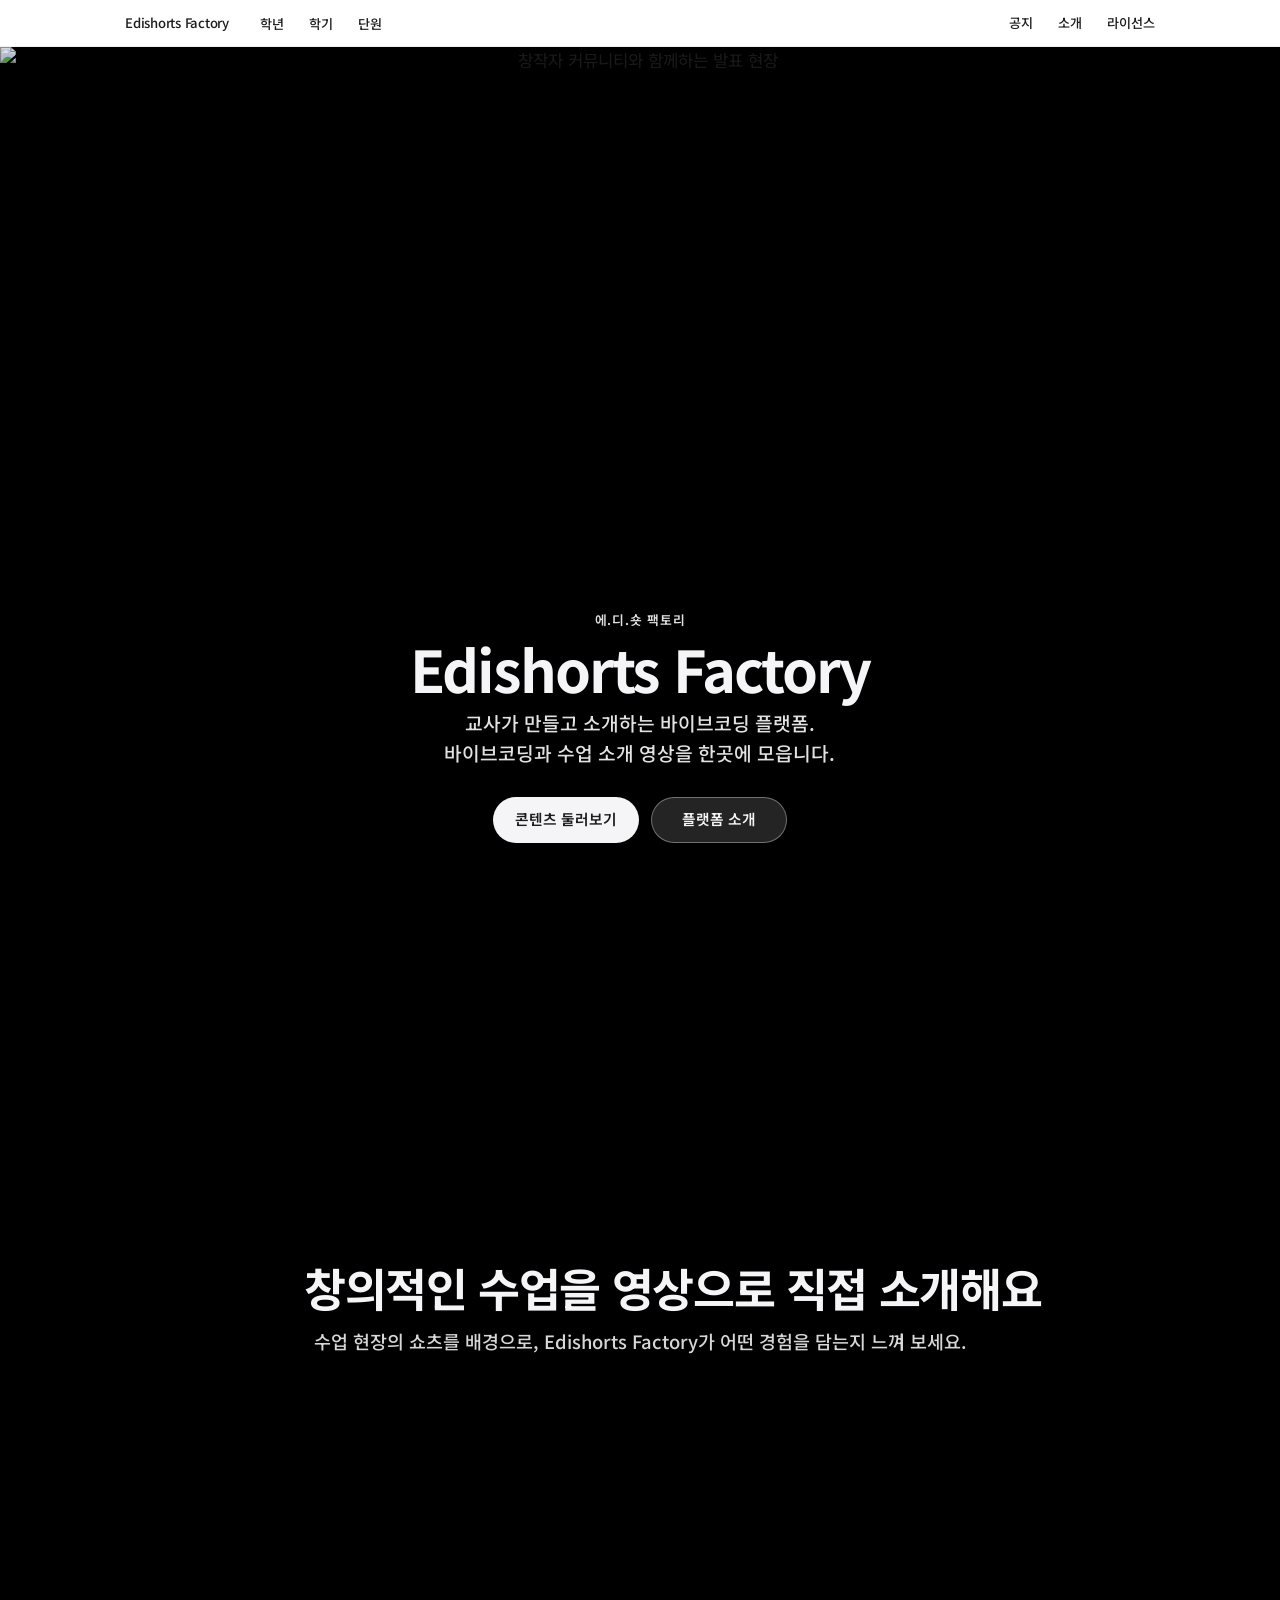
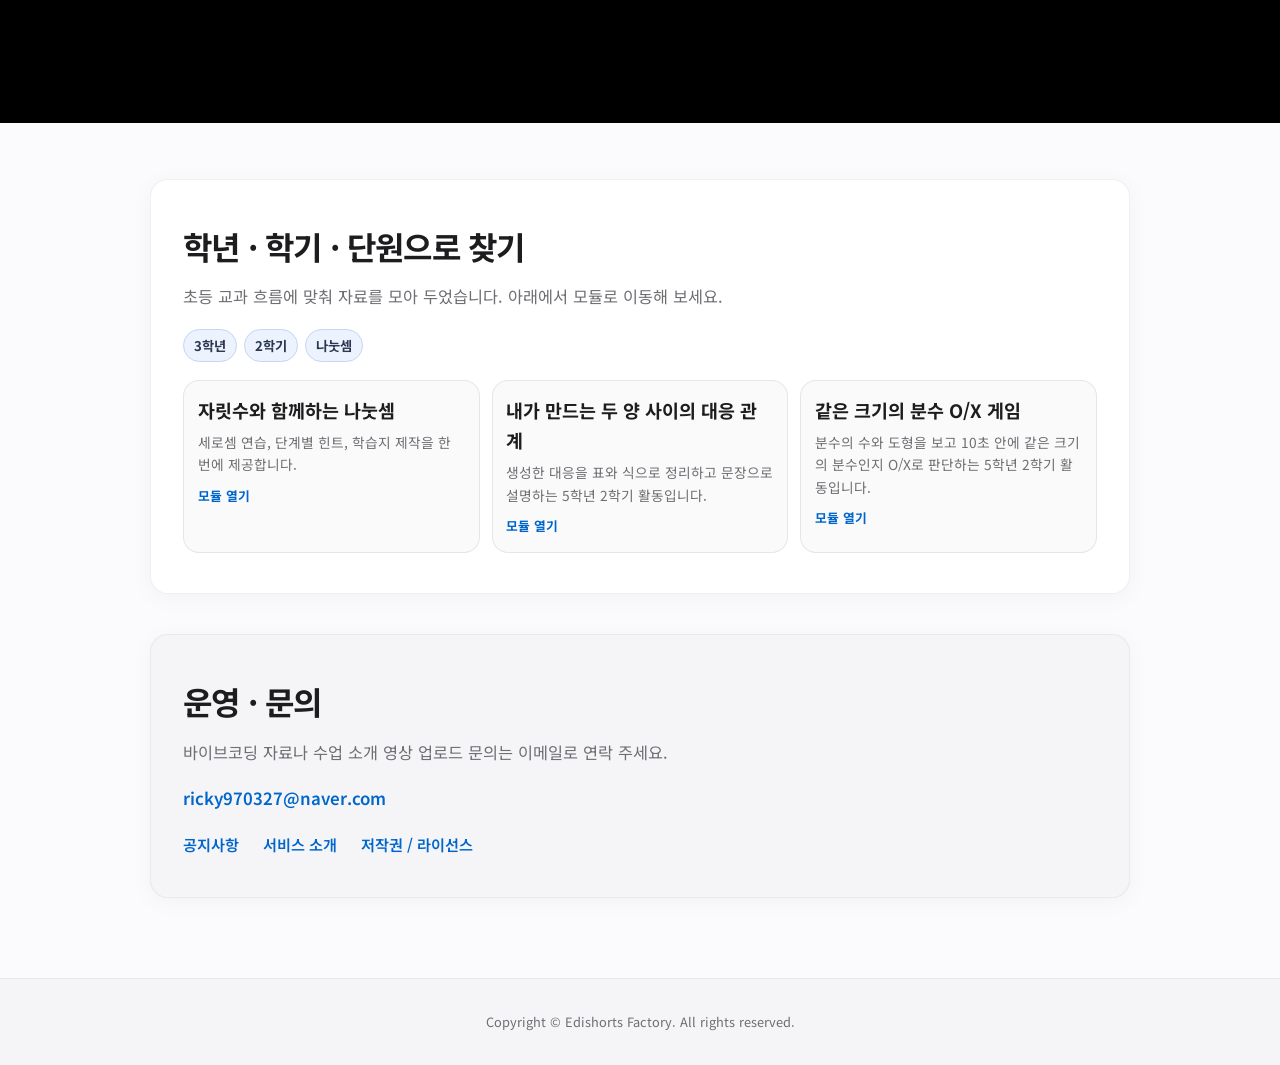
==== commit 56b6b7c2: "5학년 2학기 같은 크기의 분수 OX 게임을 추가하고 교사용 제어 기능을 강화. Pretendard 기반 레이아웃, 난이도별 제한시간/문항 범위, 정답·오답·타이머 효과음과 8초 " ====
--- a/index.html
+++ b/index.html
@@ -70,8 +70,16 @@
 
   <section class="ef-showreel" id="lessonShowreel" aria-labelledby="showreel-heading">
     <div class="ef-showreel-videos" aria-hidden="true">
-      <!-- assets/videos 폴더의 파일명을 clips 배열에 추가하면 자동으로 순환 재생됩니다. -->
-      <video id="efShowreelVideo" class="ef-showreel-video" muted playsinline preload="none"></video>
+      <video
+        class="ef-showreel-video"
+        autoplay
+        muted
+        loop
+        playsinline
+        preload="metadata"
+      >
+        <source src="assets/videos/video section.mp4" type="video/mp4" />
+      </video>
     </div>
     <div class="ef-showreel-scrim" aria-hidden="true"></div>
     <div class="ef-showreel-copy">
@@ -100,6 +108,11 @@
           <p>생성한 대응을 표와 식으로 정리하고 문장으로 설명하는 5학년 2학기 활동입니다.</p>
           <span class="portal-module-cta">모듈 열기</span>
         </a>
+        <a class="portal-module-card ef-module-card" href="equivalent-fractions.html">
+          <h3>같은 크기의 분수 O/X 게임</h3>
+          <p>분수의 수와 도형을 보고 10초 안에 같은 크기의 분수인지 O/X로 판단하는 5학년 2학기 활동입니다.</p>
+          <span class="portal-module-cta">모듈 열기</span>
+        </a>
       </div>
     </section>
 
@@ -119,124 +132,5 @@
     <p>Copyright © Edishorts Factory. All rights reserved.</p>
   </footer>
 
-  <script>
-    (function () {
-      var video = document.getElementById("efShowreelVideo");
-      var section = document.getElementById("lessonShowreel");
-      if (!video || !section) return;
-
-      var clips = ["assets/videos/video section.mp4"];
-      if (!clips.length) return;
-
-      var idx = 0;
-      var playable = [];
-      var initialized = false;
-      var initPromise = null;
-
-      function tryPlay() {
-        video.muted = true;
-        var p = video.play();
-        if (p && typeof p.catch === "function") p.catch(function () {});
-      }
-
-      function loadIndex(i) {
-        if (!playable.length) return;
-        idx = ((i % playable.length) + playable.length) % playable.length;
-        video.src = encodeURI(playable[idx]);
-        video.load();
-        tryPlay();
-      }
-
-      function advanceToNext() {
-        if (!playable.length) return;
-        loadIndex(idx + 1);
-      }
-
-      function onEnded() {
-        advanceToNext();
-      }
-
-      function onError() {
-        if (playable.length) playable.splice(idx, 1);
-        if (!playable.length) {
-          video.removeEventListener("error", onError);
-          video.removeEventListener("ended", onEnded);
-          video.pause();
-          return;
-        }
-        loadIndex(idx);
-      }
-
-      function probeClip(src) {
-        return new Promise(function (resolve) {
-          var probe = document.createElement("video");
-          var cleaned = false;
-          var timer = setTimeout(doneFalse, 2200);
-          function cleanup() {
-            if (cleaned) return;
-            cleaned = true;
-            clearTimeout(timer);
-            probe.removeAttribute("src");
-            probe.load();
-          }
-          function doneTrue() {
-            cleanup();
-            resolve(true);
-          }
-          function doneFalse() {
-            cleanup();
-            resolve(false);
-          }
-          probe.preload = "metadata";
-          probe.muted = true;
-          probe.addEventListener("loadedmetadata", doneTrue, { once: true });
-          probe.addEventListener("canplay", doneTrue, { once: true });
-          probe.addEventListener("error", doneFalse, { once: true });
-          probe.src = encodeURI(src);
-          probe.load();
-        });
-      }
-
-      async function initPlayableList() {
-        if (initialized) return playable;
-        if (initPromise) return initPromise;
-        initPromise = (async function () {
-          var accepted = [];
-          for (var i = 0; i < clips.length; i += 1) {
-            var ok = await probeClip(clips[i]);
-            if (ok) accepted.push(clips[i]);
-          }
-          playable = accepted;
-          initialized = true;
-          return playable;
-        })();
-        return initPromise;
-      }
-
-      video.addEventListener("ended", onEnded);
-      video.addEventListener("error", onError);
-
-      var started = false;
-      var io = new IntersectionObserver(
-        function (entries) {
-          entries.forEach(async function (e) {
-            if (e.isIntersecting) {
-              if (!started) {
-                started = true;
-                await initPlayableList();
-                if (playable.length) loadIndex(0);
-              } else {
-                tryPlay();
-              }
-            } else {
-              video.pause();
-            }
-          });
-        },
-        { threshold: 0.12 }
-      );
-      io.observe(section);
-    })();
-  </script>
 </body>
 </html>
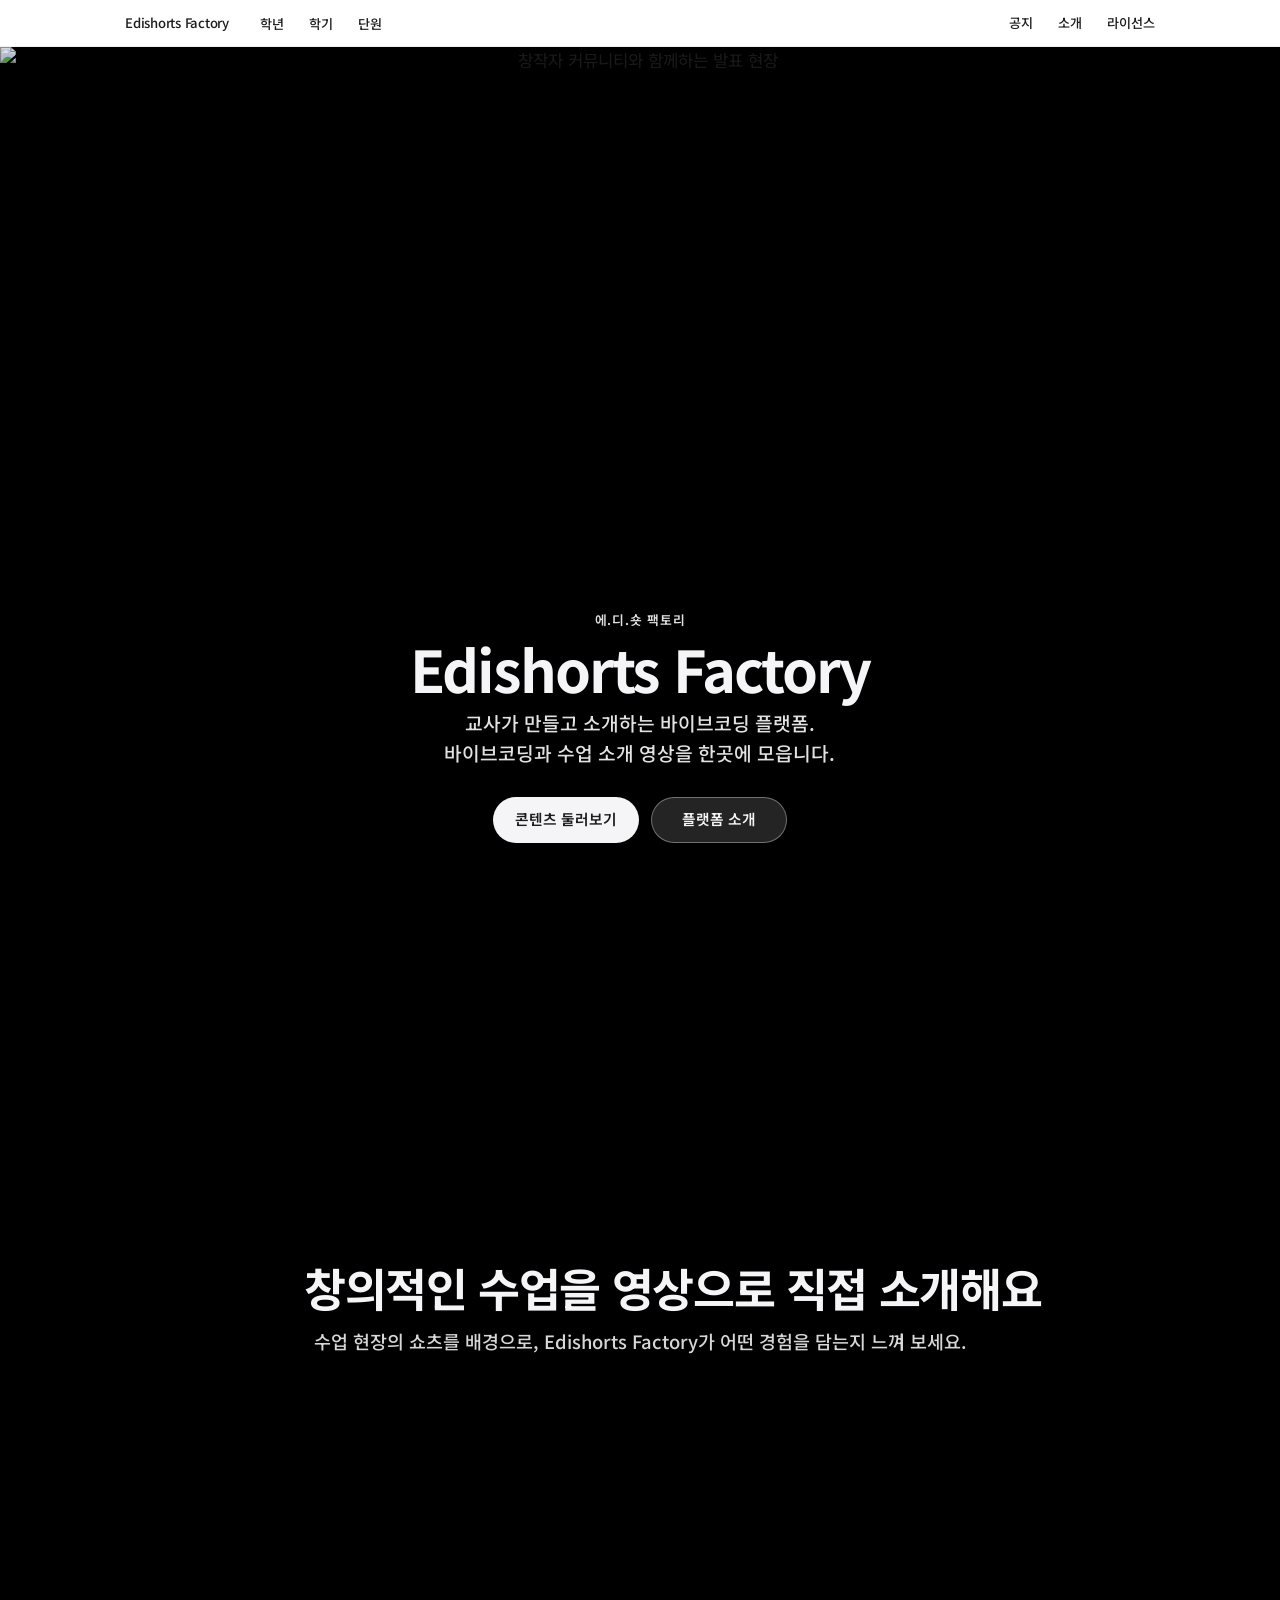
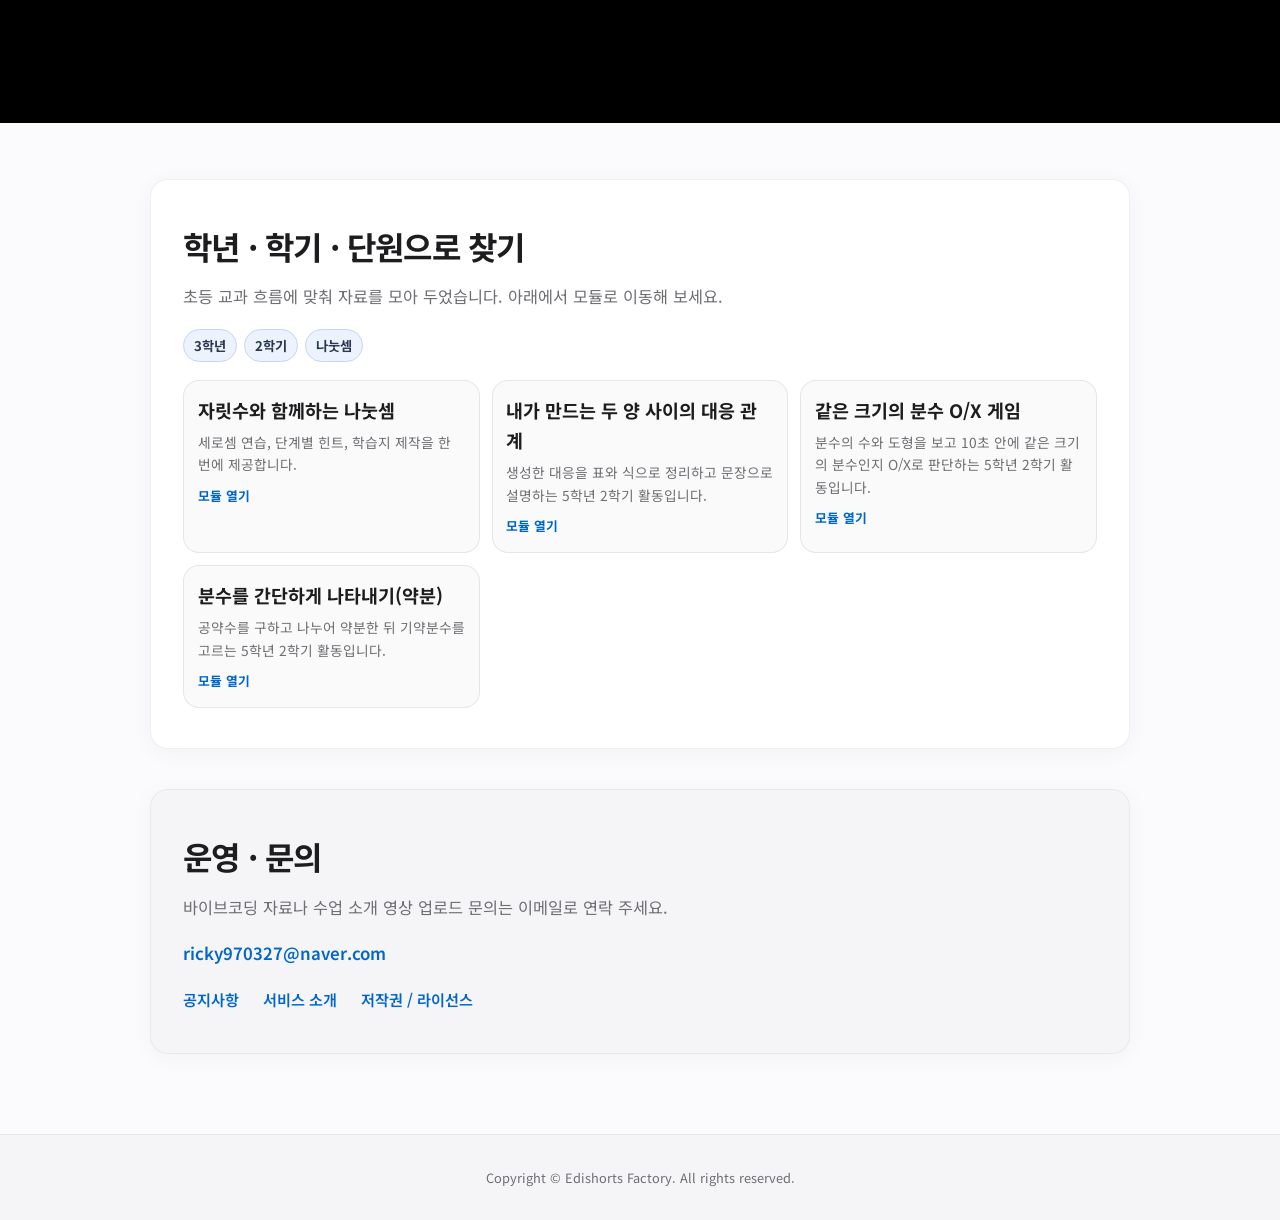
==== commit 99b079f5: "약분 학습 페이지 추가 및 동등분수·홈 연동 - reducing-fractions.html: 다단계 약분 활동, 선호 최대공약수 문제, 4단계 그리드 레이아웃, O/X와 동일 정·" ====
--- a/index.html
+++ b/index.html
@@ -113,6 +113,11 @@
           <p>분수의 수와 도형을 보고 10초 안에 같은 크기의 분수인지 O/X로 판단하는 5학년 2학기 활동입니다.</p>
           <span class="portal-module-cta">모듈 열기</span>
         </a>
+        <a class="portal-module-card ef-module-card" href="reducing-fractions.html">
+          <h3>분수를 간단하게 나타내기(약분)</h3>
+          <p>공약수를 구하고 나누어 약분한 뒤 기약분수를 고르는 5학년 2학기 활동입니다.</p>
+          <span class="portal-module-cta">모듈 열기</span>
+        </a>
       </div>
     </section>
 
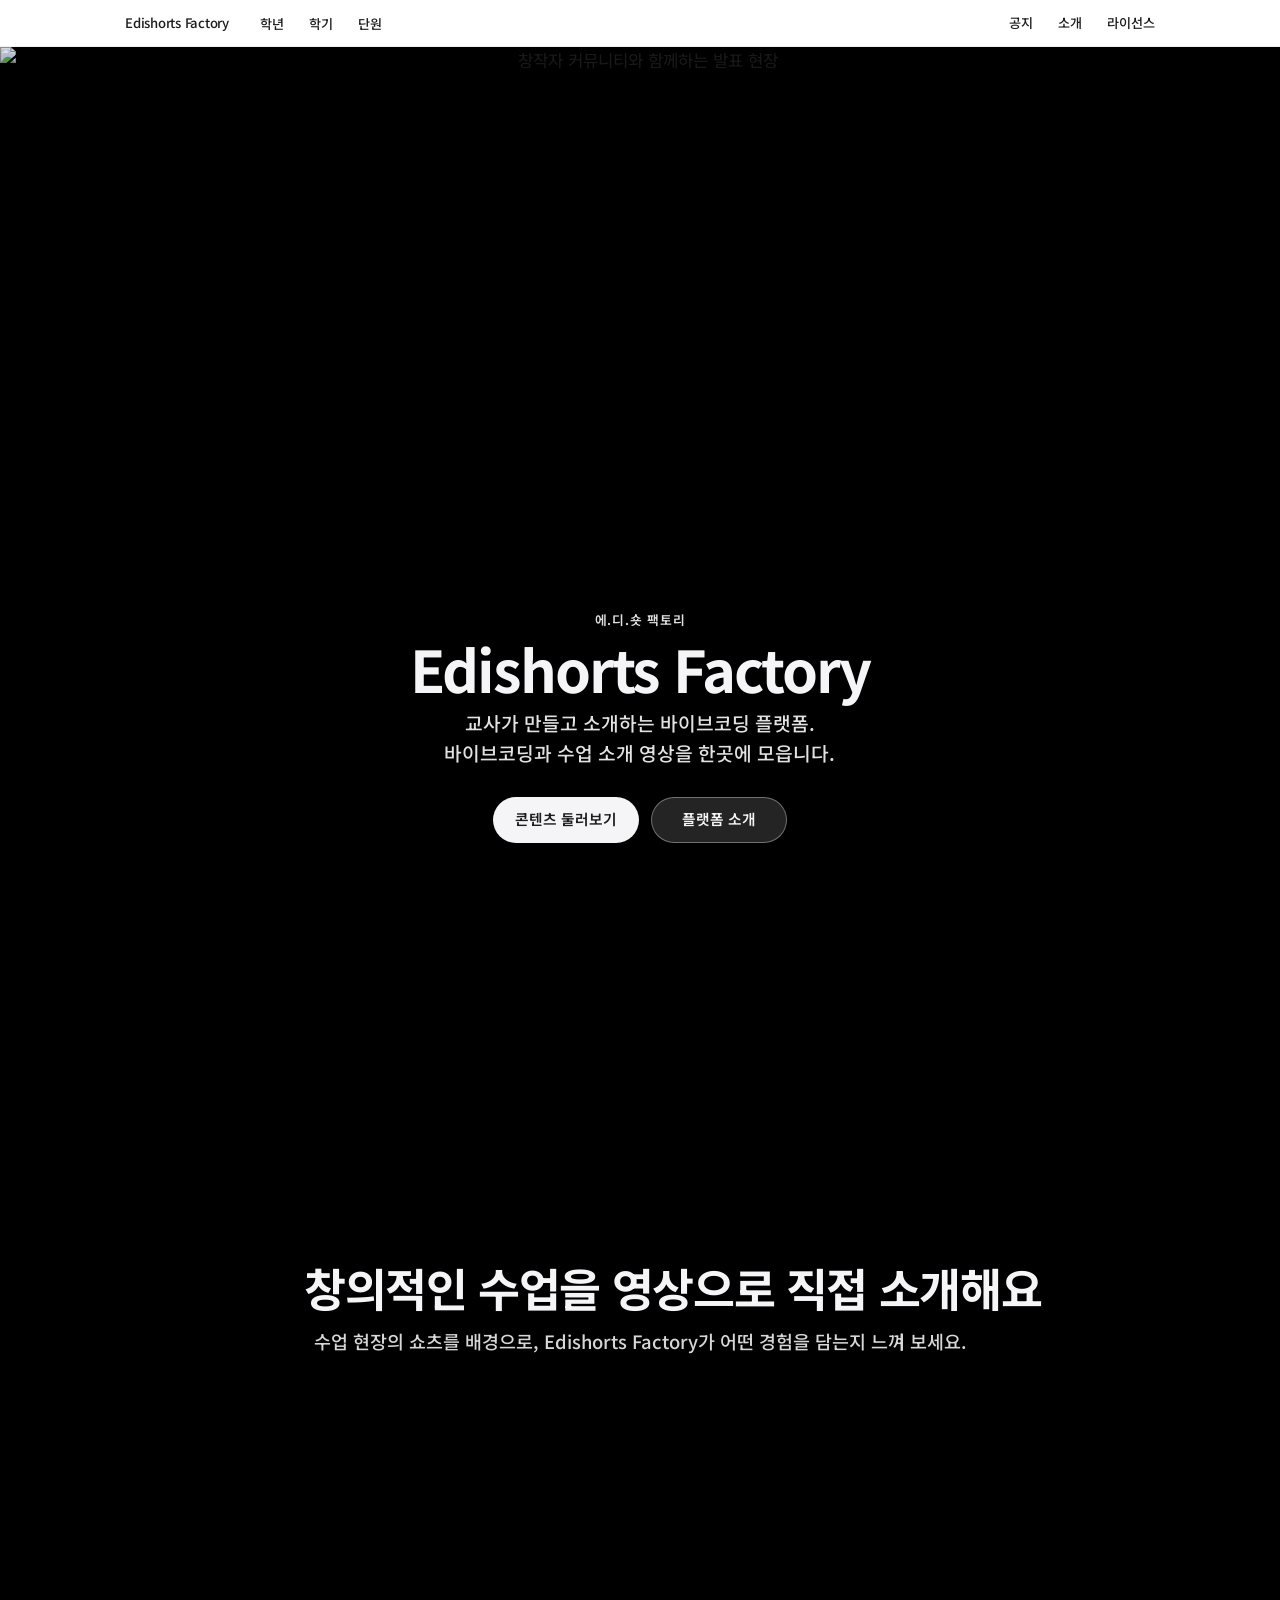
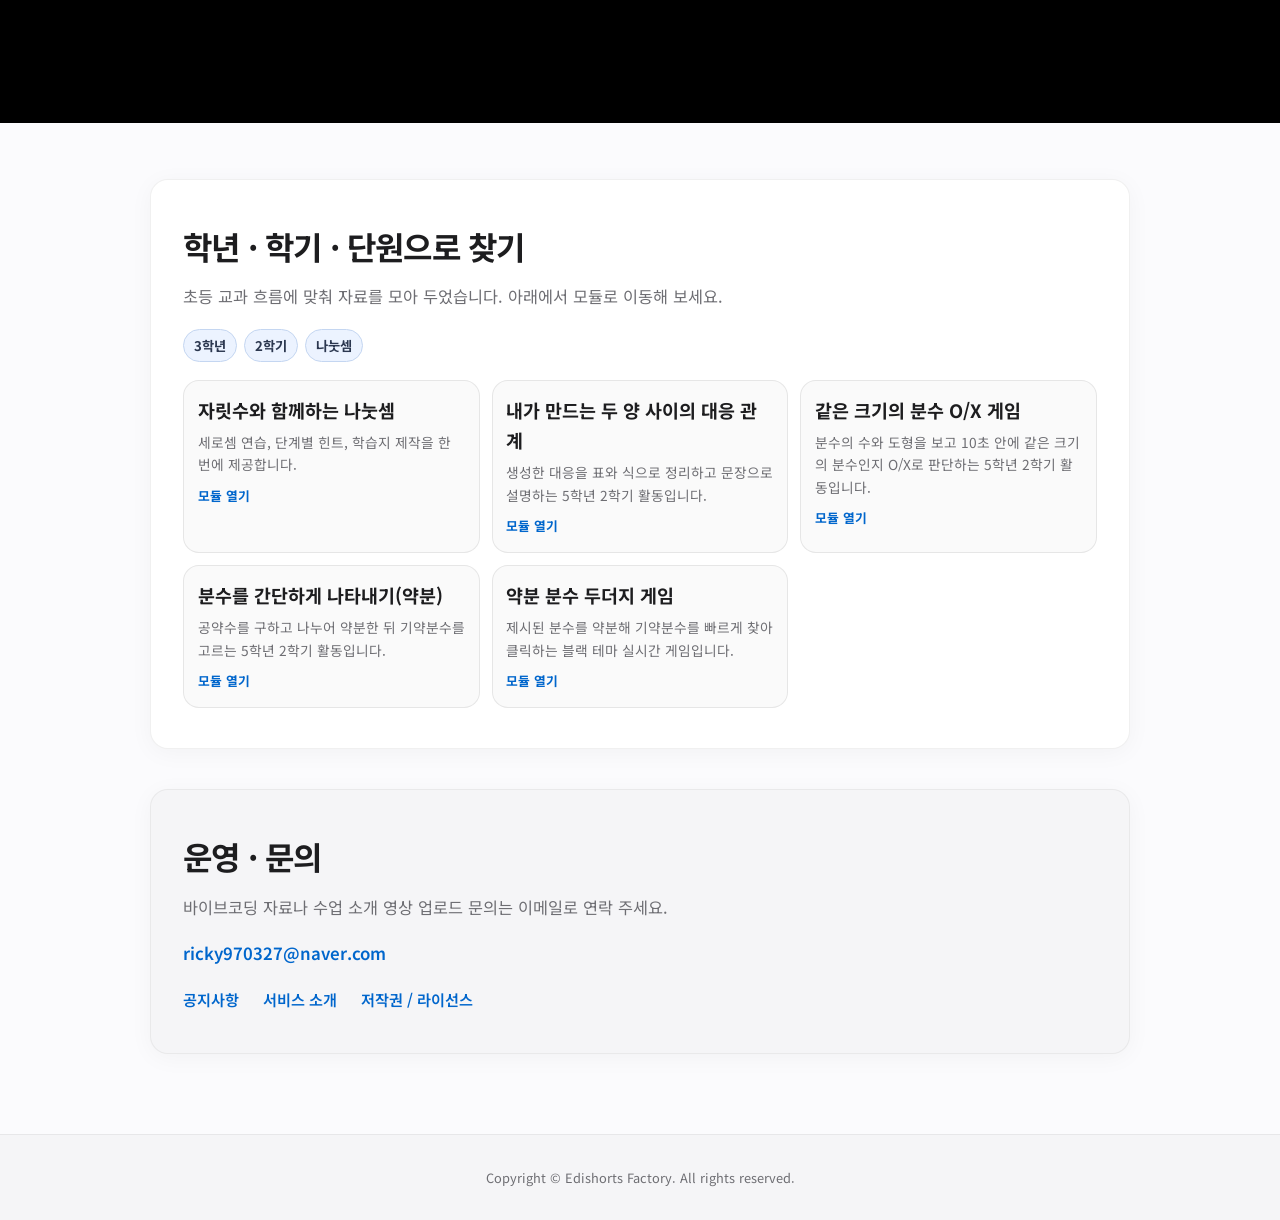
==== commit c94a06eb: "약분 분수 두더지 게임 페이지 추가 - 전자칠판용 대형 레이아웃, 난이도(easy/hard)·2·4인 설정 - easy 분자·분모 50 이하, hard 99 이하, 제한 시간 18" ====
--- a/index.html
+++ b/index.html
@@ -118,6 +118,11 @@
           <p>공약수를 구하고 나누어 약분한 뒤 기약분수를 고르는 5학년 2학기 활동입니다.</p>
           <span class="portal-module-cta">모듈 열기</span>
         </a>
+        <a class="portal-module-card ef-module-card" href="reducing-fractions-mole.html">
+          <h3>약분 분수 두더지 게임</h3>
+          <p>제시된 분수를 약분해 기약분수를 빠르게 찾아 클릭하는 블랙 테마 실시간 게임입니다.</p>
+          <span class="portal-module-cta">모듈 열기</span>
+        </a>
       </div>
     </section>
 
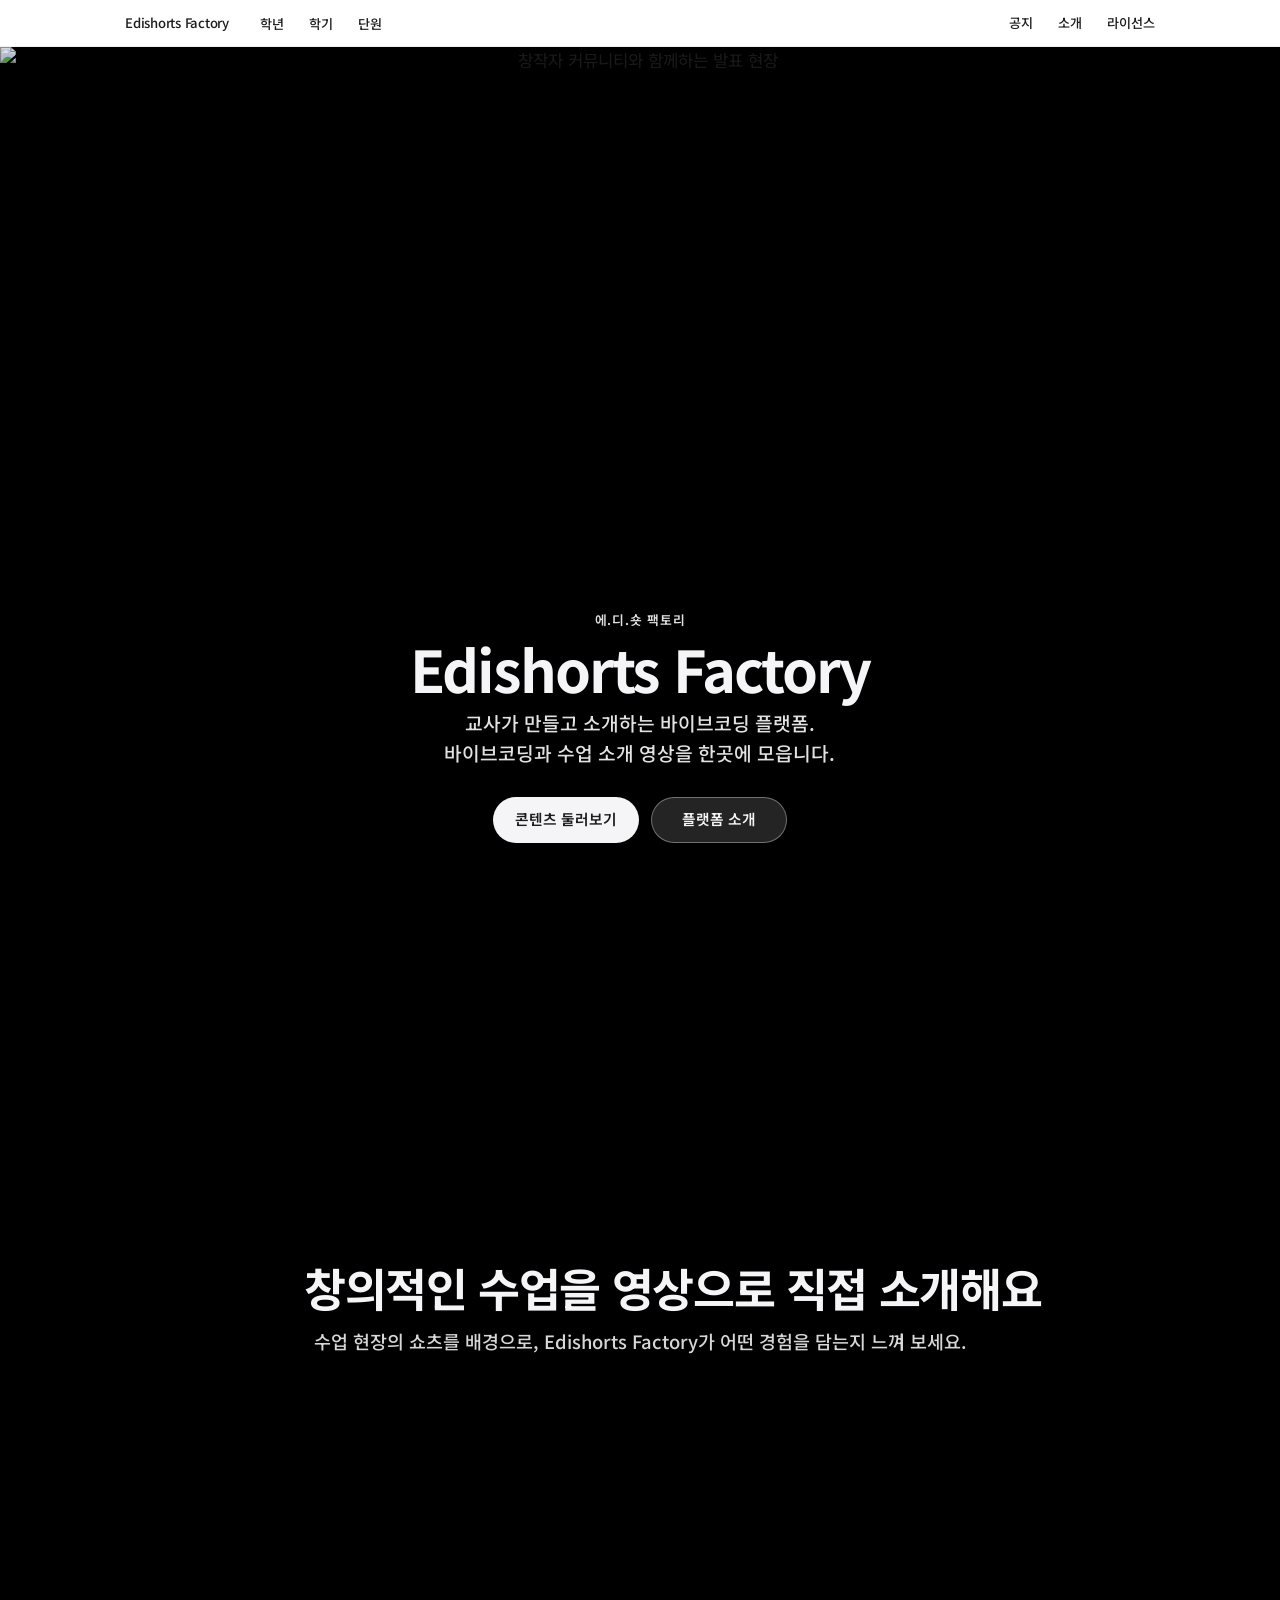
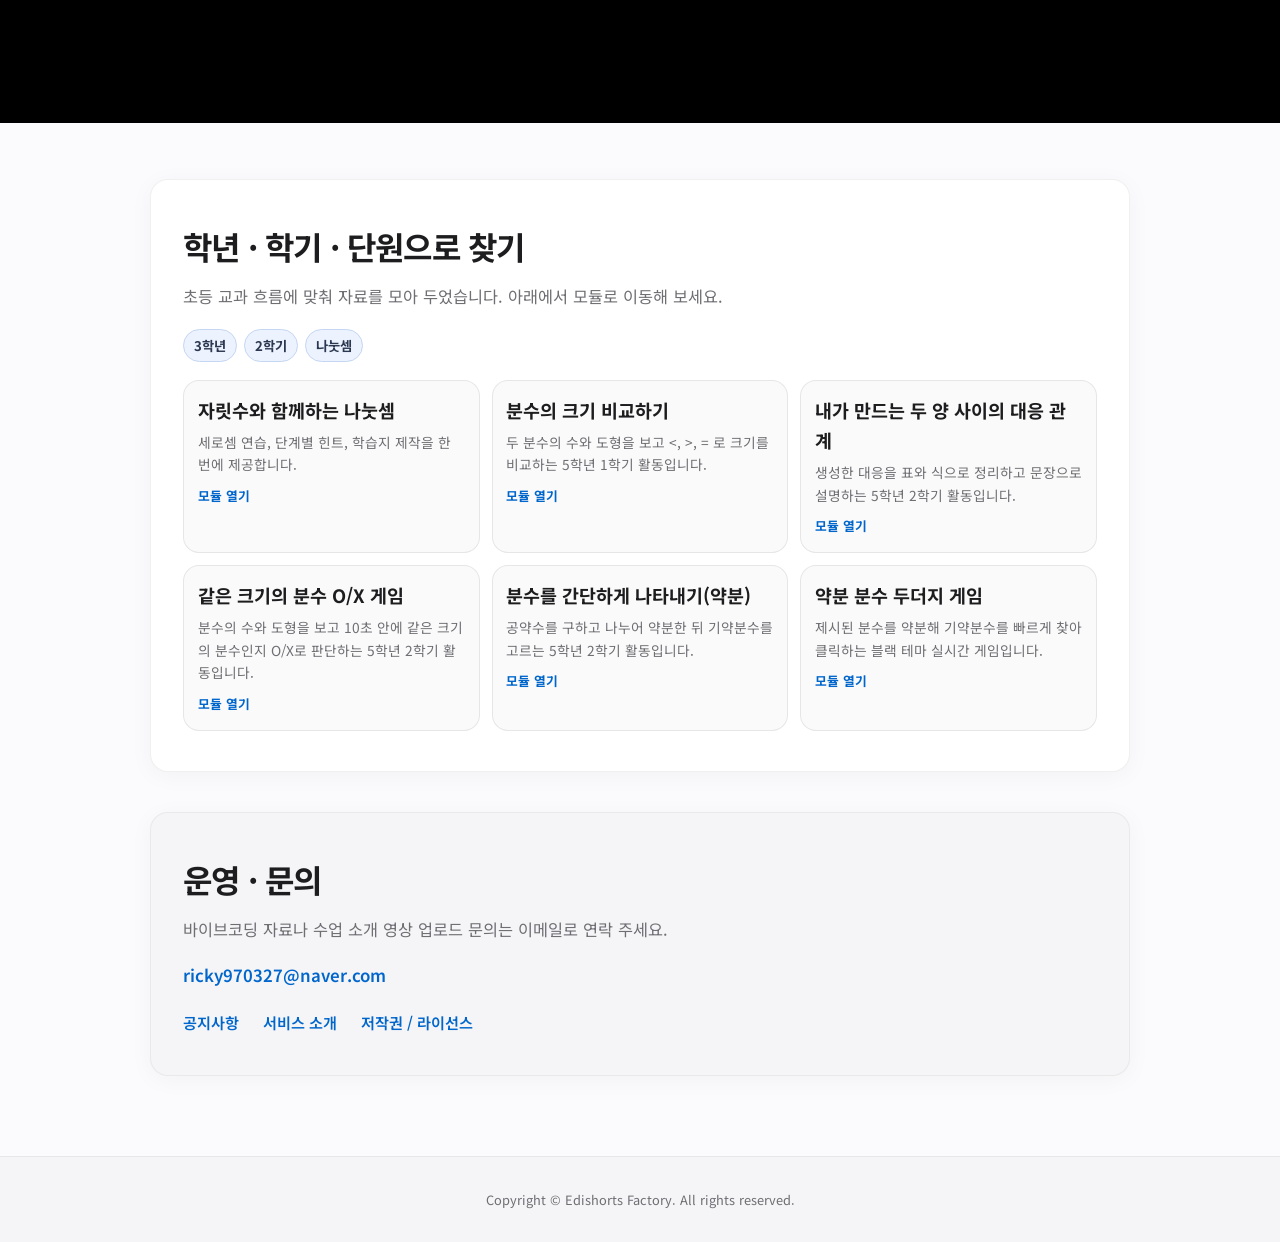
==== commit 19c91ddb: "5학년 1학기 분수 크기 비교 학습 모듈 추가 타이머 없이 <, =, > 로 두 분수를 비교하는 활동을 추가하고 포털·학기 네비게이션에 연동했다.  Co-authored-by: C" ====
--- a/index.html
+++ b/index.html
@@ -28,7 +28,7 @@
             <a href="#explore">2학년 1학기</a><a href="#explore">2학년 2학기</a>
             <a href="#explore">3학년 1학기</a><a href="#explore">3학년 2학기</a>
             <a href="#explore">4학년 1학기</a><a href="#explore">4학년 2학기</a>
-            <a href="#explore">5학년 1학기</a><a href="correspondence.html">5학년 2학기</a>
+            <a href="compare-fractions.html">5학년 1학기</a><a href="correspondence.html">5학년 2학기</a>
             <a href="#explore">6학년 1학기</a><a href="#explore">6학년 2학기</a>
           </div>
         </div>
@@ -103,6 +103,11 @@
           <p>세로셈 연습, 단계별 힌트, 학습지 제작을 한 번에 제공합니다.</p>
           <span class="portal-module-cta">모듈 열기</span>
         </a>
+        <a class="portal-module-card ef-module-card" href="compare-fractions.html">
+          <h3>분수의 크기 비교하기</h3>
+          <p>두 분수의 수와 도형을 보고 &lt;, &gt;, = 로 크기를 비교하는 5학년 1학기 활동입니다.</p>
+          <span class="portal-module-cta">모듈 열기</span>
+        </a>
         <a class="portal-module-card ef-module-card" href="correspondence.html">
           <h3>내가 만드는 두 양 사이의 대응 관계</h3>
           <p>생성한 대응을 표와 식으로 정리하고 문장으로 설명하는 5학년 2학기 활동입니다.</p>
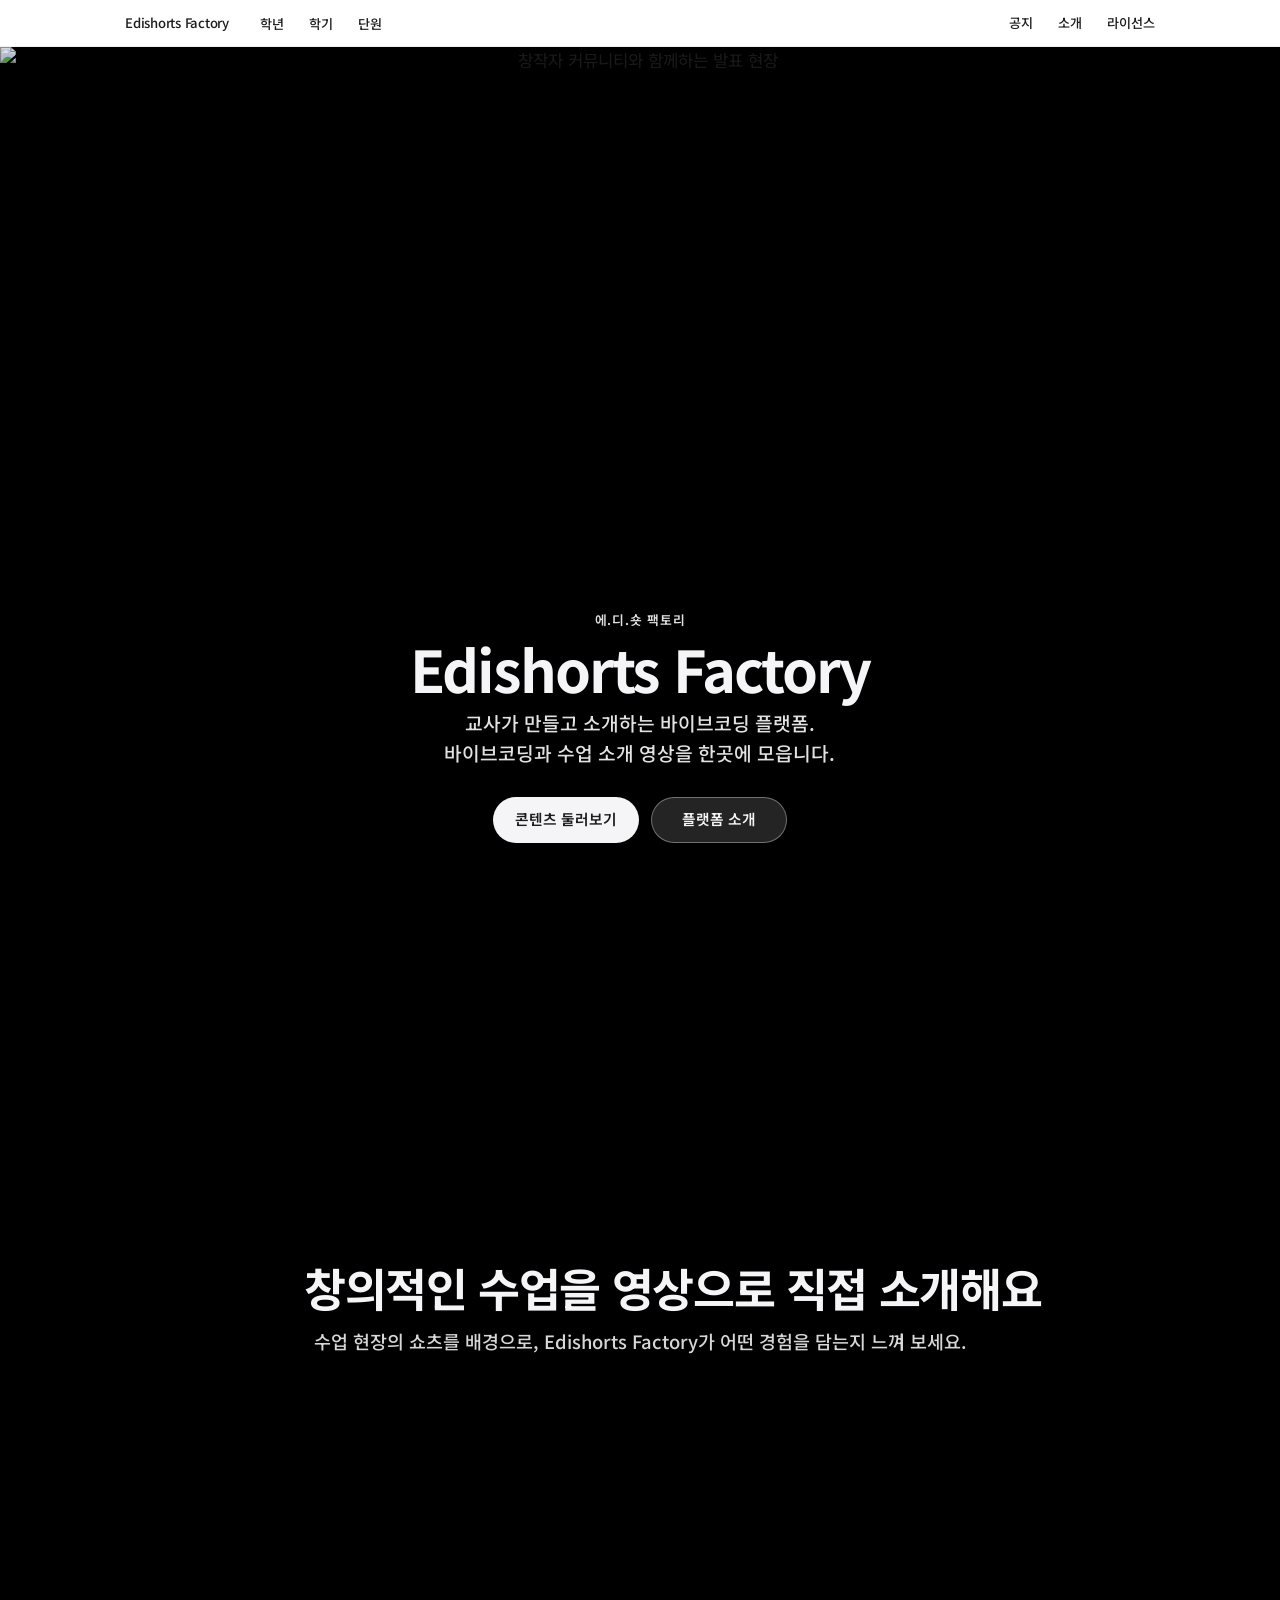
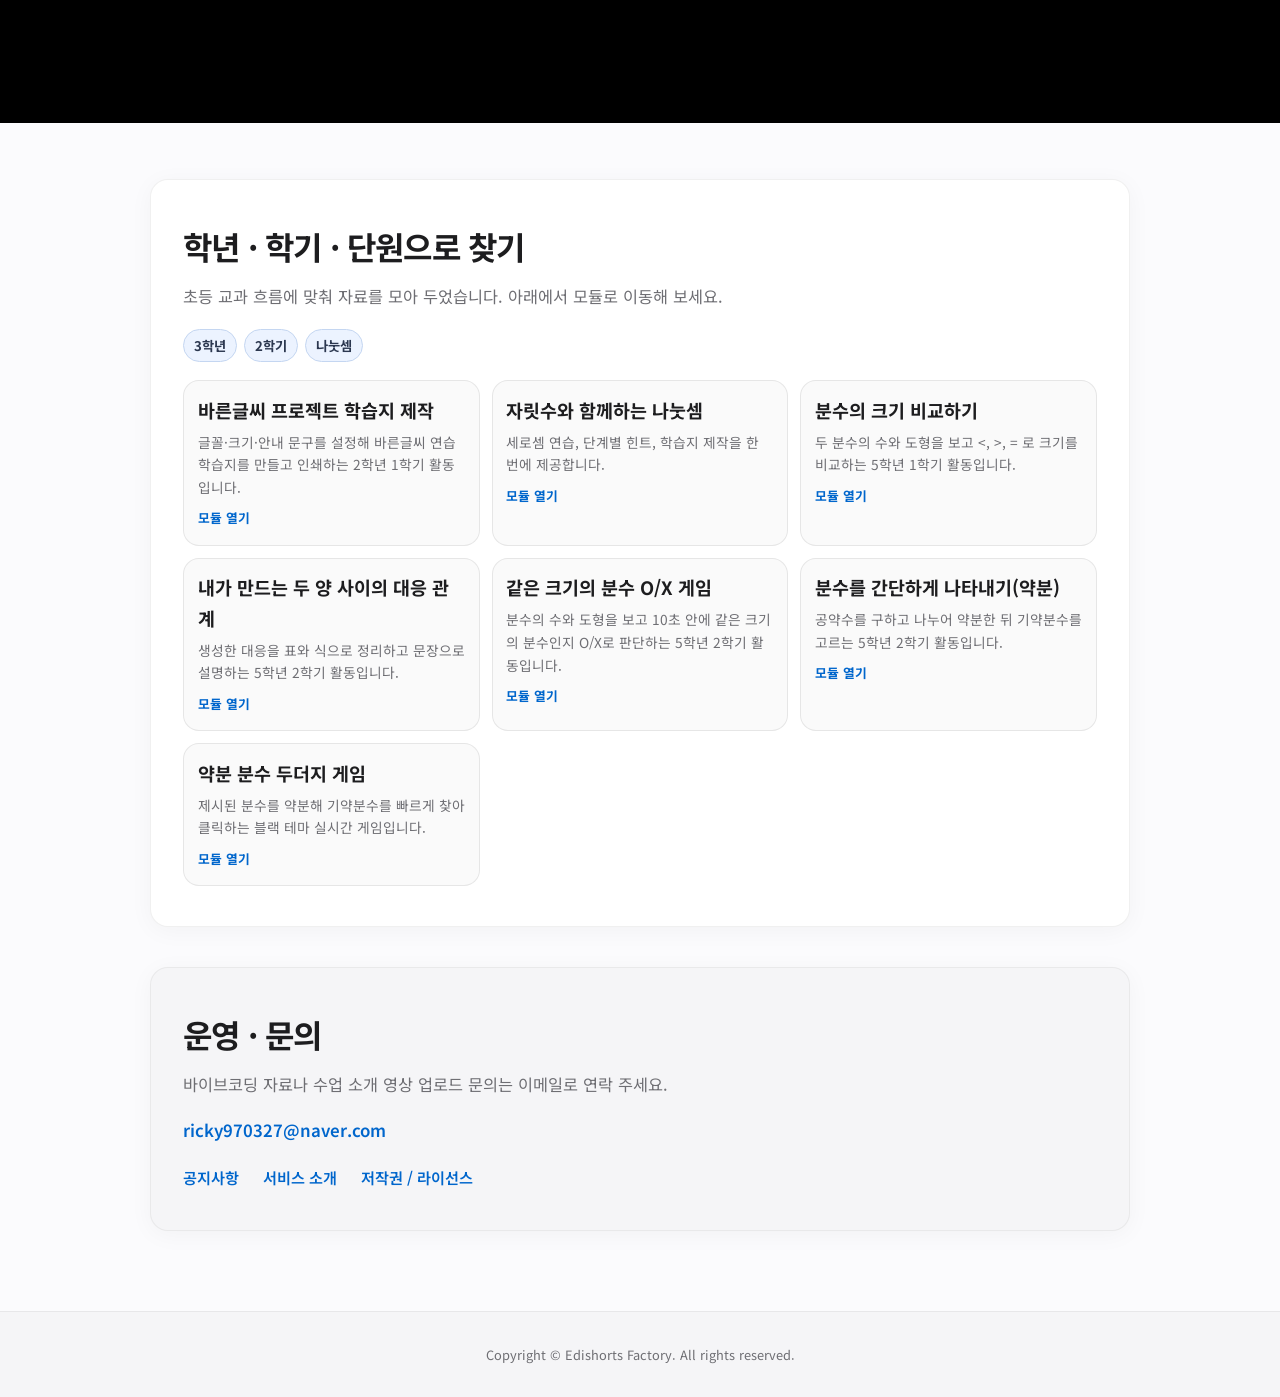
==== commit 1061a444: "2학년 1학기 바른글씨 프로젝트 학습지 제작 모듈 추가 글씨 연습 학습지 생성기를 포털에 연동하고 학기 네비게이션에 2학년 1학기 링크를 연결했다.  Co-authored-by: " ====
--- a/index.html
+++ b/index.html
@@ -25,7 +25,7 @@
           <button type="button" class="portal-dropbtn">학기</button>
           <div class="portal-dropdown-menu portal-dropdown-menu-wide">
             <a href="#explore">1학년 1학기</a><a href="#explore">1학년 2학기</a>
-            <a href="#explore">2학년 1학기</a><a href="#explore">2학년 2학기</a>
+            <a href="바른글씨 프로젝트 학습지 제작/바른글씨 프로젝트/index.html">2학년 1학기</a><a href="#explore">2학년 2학기</a>
             <a href="#explore">3학년 1학기</a><a href="#explore">3학년 2학기</a>
             <a href="#explore">4학년 1학기</a><a href="#explore">4학년 2학기</a>
             <a href="compare-fractions.html">5학년 1학기</a><a href="correspondence.html">5학년 2학기</a>
@@ -98,6 +98,11 @@
         <span class="portal-chip">나눗셈</span>
       </div>
       <div class="portal-module-grid ef-module-grid">
+        <a class="portal-module-card ef-module-card" href="바른글씨 프로젝트 학습지 제작/바른글씨 프로젝트/index.html">
+          <h3>바른글씨 프로젝트 학습지 제작</h3>
+          <p>글꼴·크기·안내 문구를 설정해 바른글씨 연습 학습지를 만들고 인쇄하는 2학년 1학기 활동입니다.</p>
+          <span class="portal-module-cta">모듈 열기</span>
+        </a>
         <a class="portal-module-card ef-module-card" href="division.html">
           <h3>자릿수와 함께하는 나눗셈</h3>
           <p>세로셈 연습, 단계별 힌트, 학습지 제작을 한 번에 제공합니다.</p>
